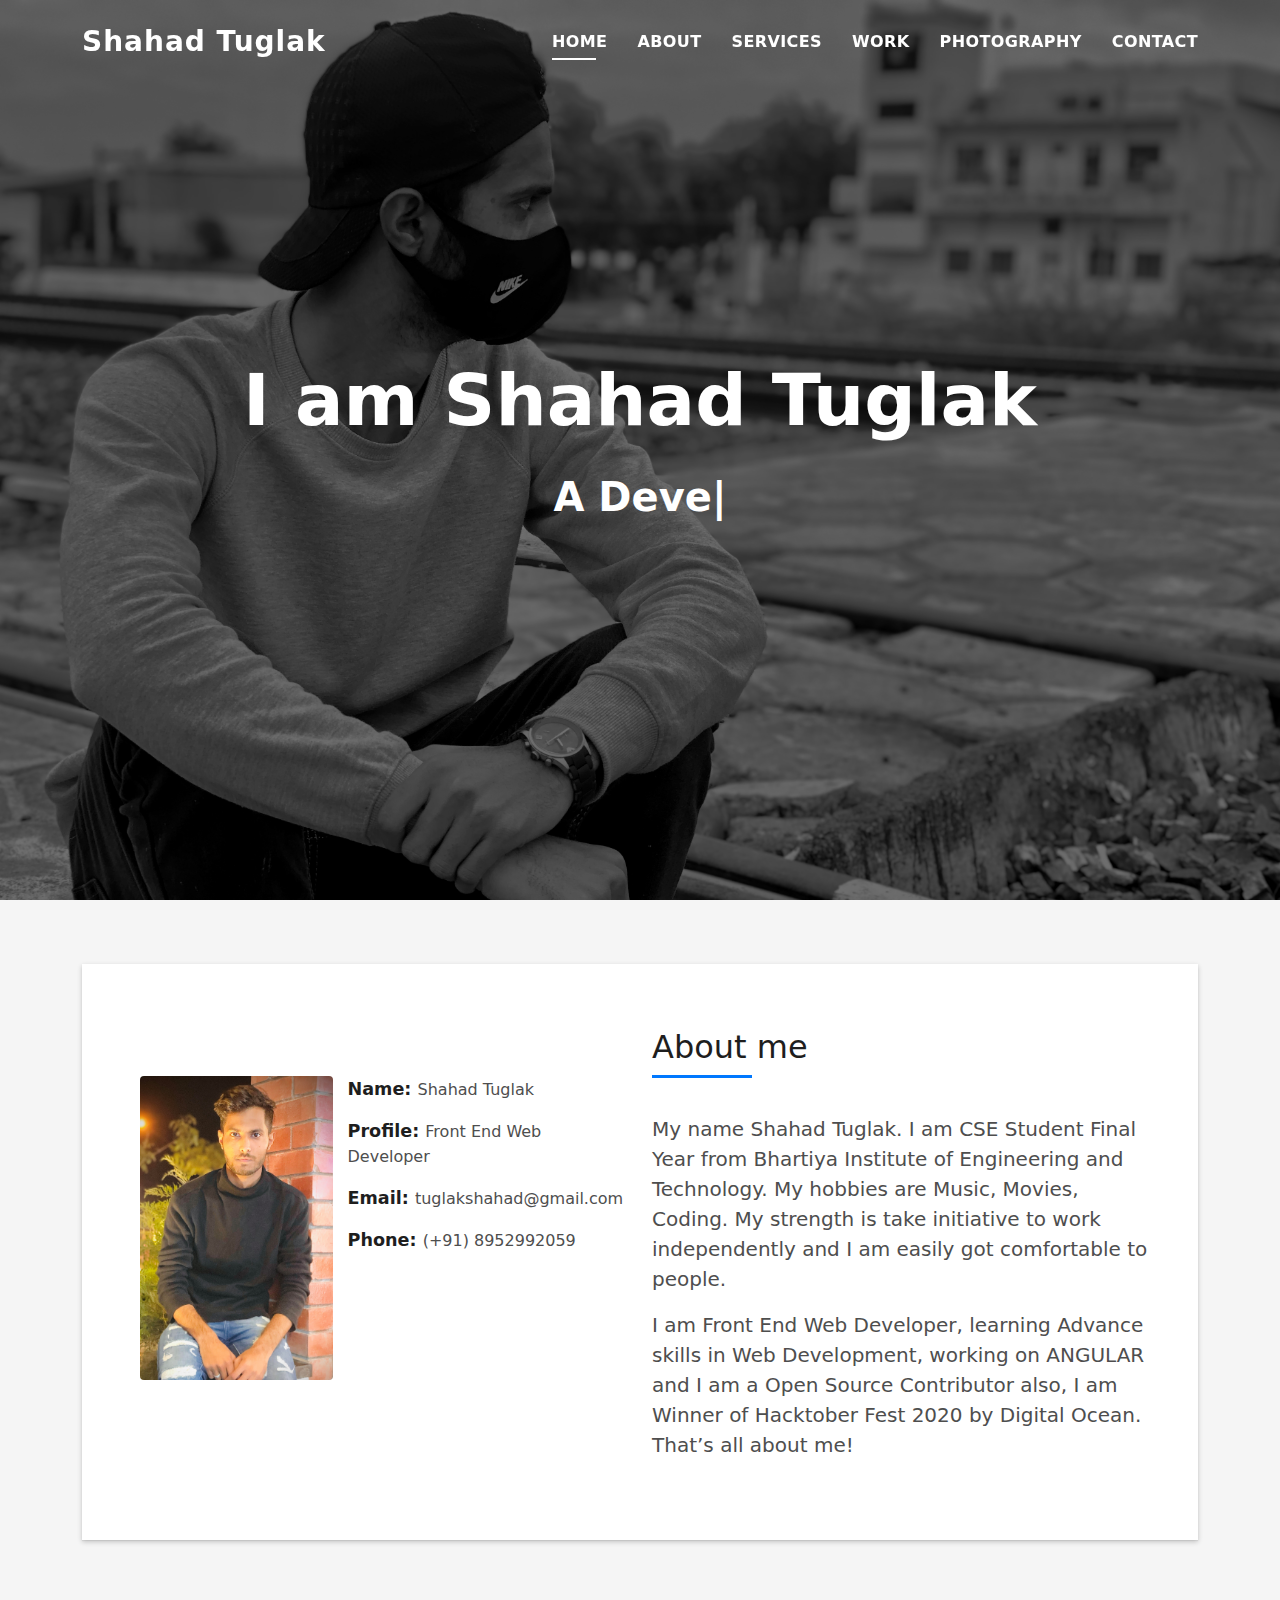
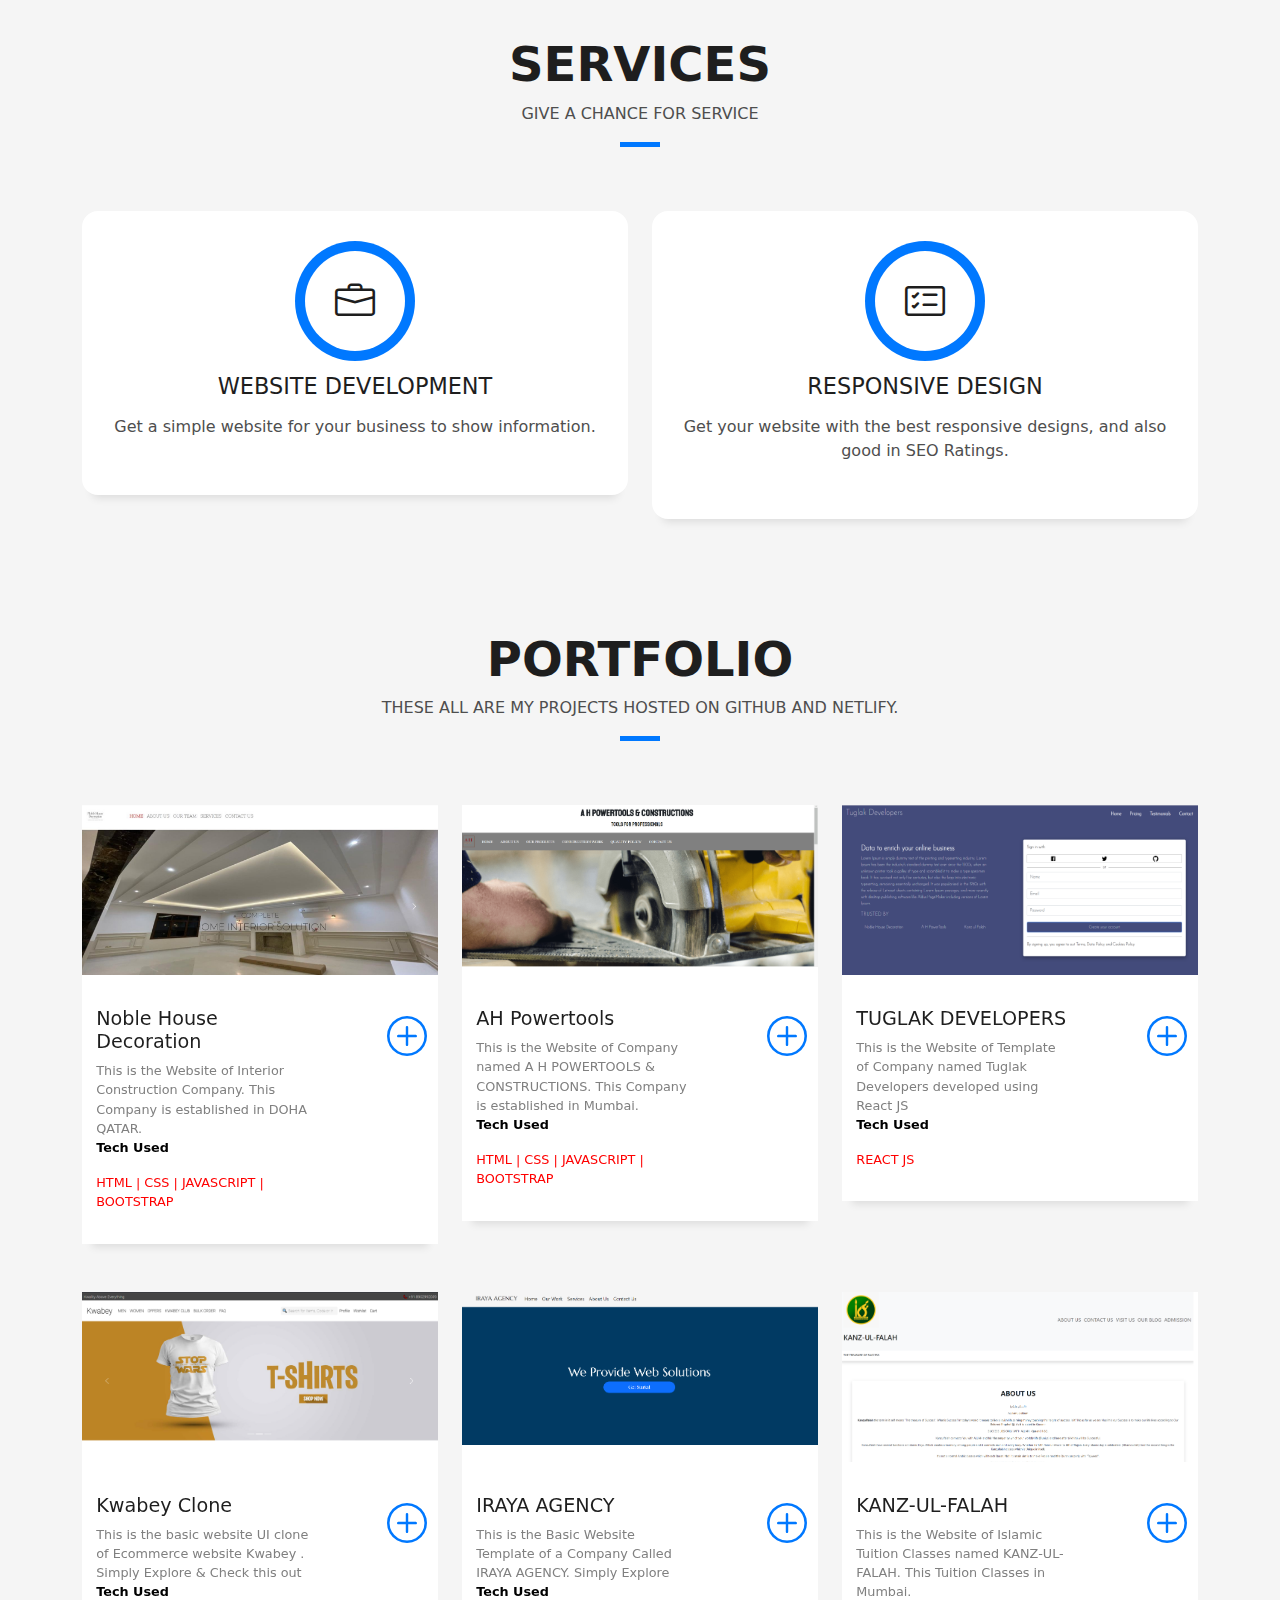
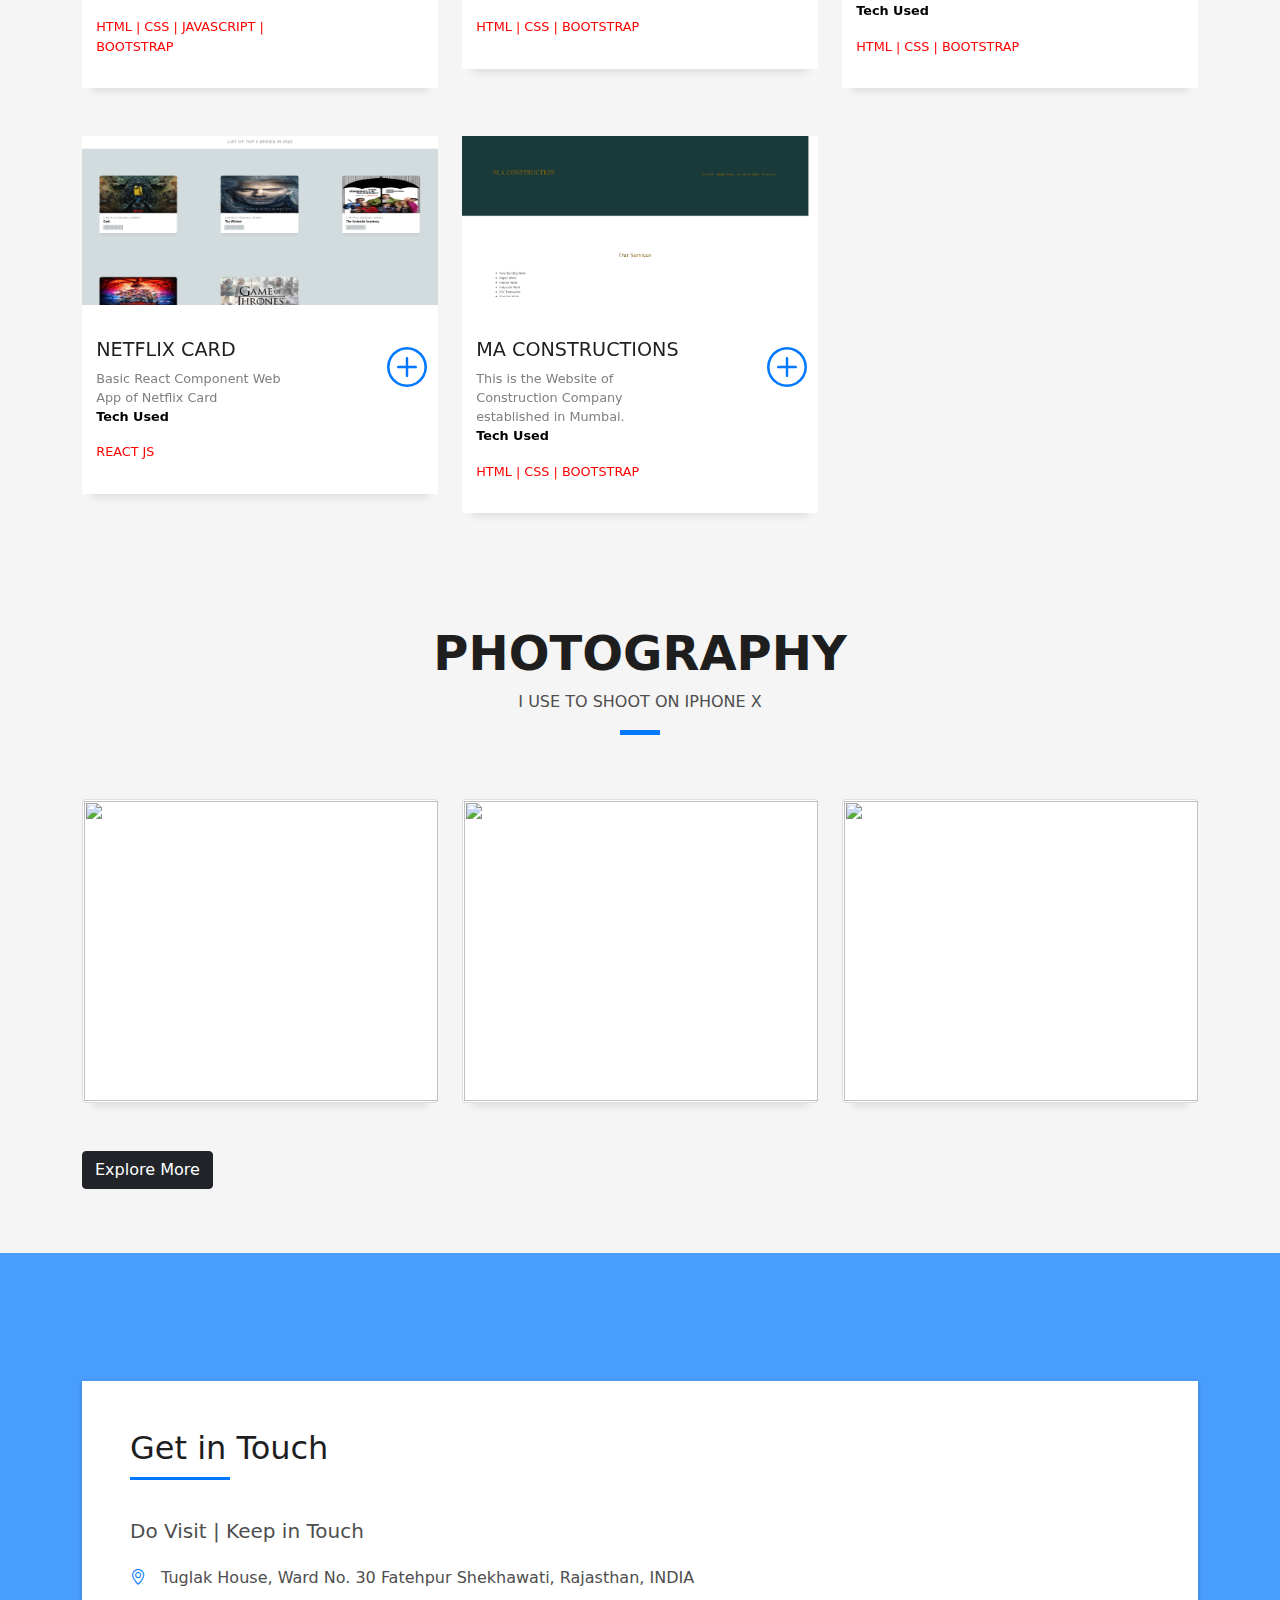
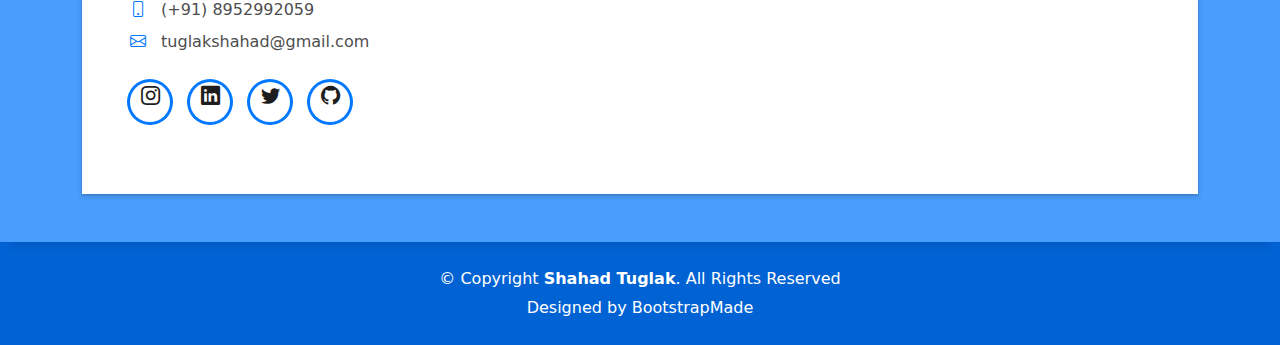
==== index.html @ cda202ea "upload all files" ====
<!DOCTYPE html>
<html lang="en">
  <head>
    <meta charset="utf-8" />
    <meta content="width=device-width, initial-scale=1.0" name="viewport" />

    <title>Shahad Tuglak</title>
    <meta content="" name="description" />
    <meta content="" name="keywords" />

    <!-- Favicons -->
    <link href="assets/img/SHAHAD TUGLAK.png" rel="icon" />

    <!-- Vendor CSS Files -->
    <link
      href="assets/vendor/bootstrap/css/bootstrap.min.css"
      rel="stylesheet"
    />
    <link
      href="assets/vendor/bootstrap-icons/bootstrap-icons.css"
      rel="stylesheet"
    />
    <link
      href="assets/vendor/glightbox/css/glightbox.min.css"
      rel="stylesheet"
    />
    <link href="assets/vendor/swiper/swiper-bundle.min.css" rel="stylesheet" />

    <!-- Template Main CSS File -->
    <link href="assets/css/style.css" rel="stylesheet" />
  </head>

  <body>
    <!-- ======= Header ======= -->
    <header id="header" class="fixed-top">
      <div class="container d-flex align-items-center justify-content-between">
        <h1 class="logo"><a href="index.html">Shahad Tuglak</a></h1>
        <!-- Uncomment below if you prefer to use an image logo -->
        <!-- <a href="index.html" class="logo"
          ><img src="assets/img/SHAHAD TUGLAK.png" alt="" class="img-fluid"
        /></a> -->

        <nav id="navbar" class="navbar">
          <ul>
            <li><a class="nav-link scrollto active" href="#hero">Home</a></li>
            <li><a class="nav-link scrollto" href="#about">About</a></li>
            <li><a class="nav-link scrollto" href="#services">Services</a></li>
            <li><a class="nav-link scrollto" href="#work">Work</a></li>
            <li><a class="nav-link scrollto" href="#photography">Photography</a></li>

            <li><a class="nav-link scrollto" href="#contact">Contact</a></li>
          </ul>
          <i class="bi bi-list mobile-nav-toggle"></i>
        </nav>
        <!-- .navbar -->
      </div>
    </header>
    <!-- End Header -->

    <!-- ======= Hero Section ======= -->
    <div
      id="hero"
      class="hero route bg-image"
      style="background-image: url(assets/img/bg.JPG)"
    >
      <div class="overlay-itro"></div>
      <div class="hero-content display-table">
        <div class="table-cell">
          <div class="container">
            <!--<p class="display-6 color-d">Hello, world!</p>-->
            <h1 class="hero-title mb-4">I am Shahad Tuglak</h1>
            <p class="hero-subtitle">
              <span
                class="typed"
                data-typed-items="A Developer,A Freelancer,A Photographer"
              ></span>
            </p>
            <!-- <p class="pt-3"><a class="btn btn-primary btn js-scroll px-4" href="#about" role="button">Learn More</a></p> -->
          </div>
        </div>
      </div>
    </div>
    <!-- End Hero Section -->

    <main id="main">
      <!-- ======= About Section ======= -->
      <section id="about" class="about-mf sect-pt4 route">
        <div class="container">
          <div class="row">
            <div class="col-sm-12">
              <div class="box-shadow-full">
                <div class="row">
                  <div class="col-md-6">
                    <div class="row mt-5">
                      <div class="col-sm-6 col-md-5">
                        <div class="about-img">
                          <img
                            src="assets/img/mine-img.jpg"
                            class="img-fluid rounded b-shadow-a"
                            alt=""
                          />
                        </div>
                      </div>
                      <div class="col-sm-6 col-md-7">
                        <div class="about-info">
                          <p>
                            <span class="title-s">Name: </span>
                            <span>Shahad Tuglak</span>
                          </p>
                          <p>
                            <span class="title-s">Profile: </span>
                            <span>Front End Web Developer</span>
                          </p>
                          <p>
                            <span class="title-s">Email: </span>
                            <span>tuglakshahad@gmail.com</span>
                          </p>
                          <p>
                            <span class="title-s">Phone: </span>
                            <span>(+91) 8952992059</span>
                          </p>
                        </div>
                      </div>
                    </div>
                    <!-- <div class="skill-mf">
                      <p class="title-s">Skills</p>
                      <h6>HTML</h6>
                      <h6>CSS</h6>
                      <h6>BOOTSTRAP</h6>
                      <h6>JAVASCRIPT</h6>
                      <h6>TYPESCRIPT</h6>
                      <h6>ANGULAR</h6>
                      <h6>REACT JS</h6>
                      <h6>GIT & GITHUB</h6>
                      <h6>LINUX</h6>
                    </div> -->
                  </div>
                  <div class="col-md-6">
                    <div class="about-me pt-4 pt-md-0">
                      <div class="title-box-2">
                        <h5 class="title-left">About me</h5>
                      </div>
                      <p class="lead">
                        My name Shahad Tuglak. I am CSE Student Final Year from
                        Bhartiya Institute of Engineering and Technology. My
                        hobbies are Music, Movies, Coding. My strength is take
                        initiative to work independently and I am easily got
                        comfortable to people.
                      </p>
                      <!-- <p class="lead">
                        My short term goal is to get the job in reputed company.
                        My long term goal is to become more responsible and get
                        knowledge and skill more and more and I want to go on a
                        higher position in my company.
                      </p> -->
                      <p class="lead">
                        I am Front End Web Developer, learning Advance skills in
                        Web Development, working on ANGULAR and I am a Open
                        Source Contributor also, I am Winner of Hacktober Fest
                        2020 by Digital Ocean. That’s all about me!
                      </p>
                    </div>
                  </div>
                </div>
              </div>
            </div>
          </div>
        </div>
      </section>
      <!-- End About Section -->

      <!-- ======= Services Section ======= -->
      <section id="services" class="services-mf pt-5 route">
        <div class="container">
          <div class="row">
            <div class="col-sm-12">
              <div class="title-box text-center">
                <h3 class="title-a">Services</h3>
                <p class="subtitle-a">
                  GIVE A CHANCE FOR SERVICE
                </p>
                <div class="line-mf"></div>
              </div>
            </div>
          </div>
          <div class="row">
            <div class="col-md-6">
              <div class="service-box">
                <div class="service-ico">
                  <span class="ico-circle"
                    ><i class="bi bi-briefcase"></i
                  ></span>
                </div>
                <div class="service-content">
                  <h2 class="s-title">Website Development</h2>
                  <p class="s-description text-center">
                    Get a simple website for your business to show information. 
                  </p>
                </div>
              </div>
            </div>
            <div class="col-md-6">
              <div class="service-box">
                <div class="service-ico">
                  <span class="ico-circle"
                    ><i class="bi bi-card-checklist"></i
                  ></span>
                </div>
                <div class="service-content">
                  <h2 class="s-title">Responsive Design</h2>
                  <p class="s-description text-center">
                    Get your website with the best responsive designs, and also good in SEO Ratings.
                  </p>
                </div>
              </div>
            </div>
            <!-- <div class="col-md-4">
              <div class="service-box">
                <div class="service-ico">
                  <span class="ico-circle"
                    ><i class="bi bi-bar-chart"></i
                  ></span>
                </div>
                <div class="service-content">
                  <h2 class="s-title">Photography</h2>
                  <p class="s-description text-center">
                    Lorem ipsum dolor sit amet consectetur adipisicing elit.
                    Magni adipisci eaque autem fugiat! Quia, provident vitae!
                    Magni tempora perferendis eum non provident.
                  </p>
                </div>
              </div>
            </div> -->
            <!-- <div class="col-md-4">
              <div class="service-box">
                <div class="service-ico">
                  <span class="ico-circle"
                    ><i class="bi bi-binoculars"></i
                  ></span>
                </div>
                <div class="service-content">
                  <h2 class="s-title">Responsive Design</h2>
                  <p class="s-description text-center">
                    Lorem ipsum dolor sit amet consectetur adipisicing elit.
                    Magni adipisci eaque autem fugiat! Quia, provident vitae!
                    Magni tempora perferendis eum non provident.
                  </p>
                </div>
              </div>
            </div>
            <div class="col-md-4">
              <div class="service-box">
                <div class="service-ico">
                  <span class="ico-circle"
                    ><i class="bi bi-brightness-high"></i
                  ></span>
                </div>
                <div class="service-content">
                  <h2 class="s-title">Graphic Design</h2>
                  <p class="s-description text-center">
                    Lorem ipsum dolor sit amet consectetur adipisicing elit.
                    Magni adipisci eaque autem fugiat! Quia, provident vitae!
                    Magni tempora perferendis eum non provident.
                  </p>
                </div>
              </div>
            </div>
            <div class="col-md-4"> -->
              <!-- <div class="service-box">
                <div class="service-ico">
                  <span class="ico-circle"
                    ><i class="bi bi-calendar4-week"></i
                  ></span>
                </div>
                <div class="service-content">
                  <h2 class="s-title">Marketing Services</h2>
                  <p class="s-description text-center">
                    Lorem ipsum dolor sit amet consectetur adipisicing elit.
                    Magni adipisci eaque autem fugiat! Quia, provident vitae!
                    Magni tempora perferendis eum non provident.
                  </p>
                </div>
              </div> -->
            </div>
          </div>
        </div>
      </section>
      <!-- End Services Section -->

      <!-- ======= Counter Section ======= -->
      <!-- <div
        class="section-counter paralax-mf bg-image"
        style="background-image: url(assets/img/counters-bg.jpg)"
      >
        <div class="overlay-mf"></div>
        <div class="container position-relative">
          <div class="row">
            <div class="col-sm-3 col-lg-3">
              <div class="counter-box counter-box pt-4 pt-md-0">
                <div class="counter-ico">
                  <span class="ico-circle"><i class="bi bi-check"></i></span>
                </div>
                <div class="counter-num">
                  <p
                    data-purecounter-start="0"
                    data-purecounter-end="450"
                    data-purecounter-duration="1"
                    class="counter purecounter"
                  ></p>
                  <span class="counter-text">WORKS COMPLETED</span>
                </div>
              </div>
            </div>
            <div class="col-sm-3 col-lg-3">
              <div class="counter-box pt-4 pt-md-0">
                <div class="counter-ico">
                  <span class="ico-circle"
                    ><i class="bi bi-journal-richtext"></i
                  ></span>
                </div>
                <div class="counter-num">
                  <p
                    data-purecounter-start="0"
                    data-purecounter-end="25"
                    data-purecounter-duration="1"
                    class="counter purecounter"
                  ></p>
                  <span class="counter-text">YEARS OF EXPERIENCE</span>
                </div>
              </div>
            </div>
            <div class="col-sm-3 col-lg-3">
              <div class="counter-box pt-4 pt-md-0">
                <div class="counter-ico">
                  <span class="ico-circle"><i class="bi bi-people"></i></span>
                </div>
                <div class="counter-num">
                  <p
                    data-purecounter-start="0"
                    data-purecounter-end="550"
                    data-purecounter-duration="1"
                    class="counter purecounter"
                  ></p>
                  <span class="counter-text">TOTAL CLIENTS</span>
                </div>
              </div>
            </div>
            <div class="col-sm-3 col-lg-3">
              <div class="counter-box pt-4 pt-md-0">
                <div class="counter-ico">
                  <span class="ico-circle"><i class="bi bi-award"></i></span>
                </div>
                <div class="counter-num">
                  <p
                    data-purecounter-start="0"
                    data-purecounter-end="48"
                    data-purecounter-duration="1"
                    class="counter purecounter"
                  ></p>
                  <span class="counter-text">AWARD WON</span>
                </div>
              </div>
            </div>
          </div>
        </div>
      </div> -->
      <!-- End Counter Section -->

      <!-- ======= Portfolio Section ======= -->
      <section id="work" class="portfolio-mf sect-pt4 route">
        <div class="container">
          <div class="row">
            <div class="col-sm-12">
              <div class="title-box text-center">
                <h3 class="title-a">Portfolio</h3>
                <p class="subtitle-a">
                  THESE ALL ARE MY PROJECTS HOSTED ON GITHUB AND NETLIFY.
                </p>
                <div class="line-mf"></div>
              </div>
            </div>
          </div>
          <div class="row">
            <div class="col-md-4">
              <div class="work-box">
                <a
                  href="assets/img/project1.jpg"
                  data-gallery="portfolioGallery"
                  class="portfolio-lightbox"
                >
                  <div class="work-img">
                    <img src="assets/img/project1.jpg" alt="" class="img-fluid" />
                  </div>
                </a>
                <div class="work-content">
                  <div class="row">
                    <div class="col-sm-8">
                      <h2 class="w-title">Noble House Decoration</h2>
                      <div class="w-more">
                        <span class="w-ctegory">This is the Website of Interior Construction Company. This Company is established in DOHA QATAR.</span> 
                        <p class="tech-heading">Tech Used</p>
                        <p class="tech-used">HTML | CSS | JAVASCRIPT | BOOTSTRAP</p>  
                      </div>
                    </div>
                    <div class="col-sm-4">
                      <div class="w-like">
                        <a href="https://noblehousedecoration.netlify.app/" target="_blank">
                          <span class="bi bi-plus-circle"></span
                        ></a>
                      </div>
                    </div>
                  </div>
                </div>
              </div>
            </div>
            <div class="col-md-4">
              <div class="work-box">
                <a
                  href="assets/img/ah-min.png"
                  data-gallery="portfolioGallery"
                  class="portfolio-lightbox"
                >
                  <div class="work-img">
                    <img src="assets/img/ah-min.png" alt="" class="img-fluid" />
                  </div>
                </a>
                <div class="work-content">
                  <div class="row">
                    <div class="col-sm-8">
                      <h2 class="w-title">AH Powertools</h2>
                      <div class="w-more">
                        <span class="w-ctegory">This is the Website of Company named A H POWERTOOLS & CONSTRUCTIONS. This Company is established in Mumbai.</span> 
                        <p class="tech-heading">Tech Used</p>
                        <p class="tech-used">HTML | CSS | JAVASCRIPT | BOOTSTRAP</p>
                      </div>
                    </div>
                    <div class="col-sm-4">
                      <div class="w-like">
                        <a href="https://shahadtuglak.github.io/ahpowertools.github.io/" target="_blank">
                          <span class="bi bi-plus-circle"></span
                        ></a>
                      </div>
                    </div>
                  </div>
                </div>
              </div>
            </div>

            <div class="col-md-4">
              <div class="work-box">
                <a
                  href="assets/img/tuglakcompany.png"
                  data-gallery="portfolioGallery"
                  class="portfolio-lightbox"
                >
                  <div class="work-img">
                    <img src="assets/img/tuglakcompany.png" alt="" class="img-fluid" />
                  </div>
                </a>
                <div class="work-content">
                  <div class="row">
                    <div class="col-sm-8">
                      <h2 class="w-title">TUGLAK DEVELOPERS</h2>
                      <div class="w-more">
                        <span class="w-ctegory">This is the Website of Template of Company named Tuglak Developers developed using React JS</span> 
                        <p class="tech-heading">Tech Used</p>
                        <p class="tech-used">REACT JS</p>
                      </div>
                    </div>
                    <div class="col-sm-4">
                      <div class="w-like">
                        <a href="https://tuglakcompany.netlify.app/">
                          <span class="bi bi-plus-circle"></span
                        ></a>
                      </div>
                    </div>
                  </div>
                </div>
              </div>
            </div>
            <div class="col-md-4">
              <div class="work-box">
                <a
                  href="assets/img/kwabey.png"
                  data-gallery="portfolioGallery"
                  class="portfolio-lightbox"
                >
                  <div class="work-img">
                    <img src="assets/img/kwabey.png" alt="" class="img-fluid" />
                  </div>
                </a>
                <div class="work-content">
                  <div class="row">
                    <div class="col-sm-8">
                      <h2 class="w-title">Kwabey Clone</h2>
                      <div class="w-more">
                        <span class="w-ctegory">This is the basic website UI clone of Ecommerce website Kwabey . Simply Explore & Check this out</span> 
                        <p class="tech-heading">Tech Used</p>
                        <p class="tech-used">HTML | CSS | JAVASCRIPT | BOOTSTRAP</p>


                      </div>
                    </div>
                    <div class="col-sm-4">
                      <div class="w-like">
                        <a href="https://shahadtuglak.github.io/KwabeyClone/">
                          <span class="bi bi-plus-circle"></span
                        ></a>
                      </div>
                    </div>
                  </div>
                </div>
              </div>
            </div>
            <div class="col-md-4">
              <div class="work-box">
                <a
                  href="assets/img/iraya.png"
                  data-gallery="portfolioGallery"
                  class="portfolio-lightbox"
                >
                  <div class="work-img">
                    <img src="assets/img/iraya.png" alt="" class="img-fluid" />
                  </div>
                </a>
                <div class="work-content">
                  <div class="row">
                    <div class="col-sm-8">
                      <h2 class="w-title">IRAYA AGENCY</h2>
                      <div class="w-more">
                        <span class="w-ctegory">This is the Basic Website Template of a Company Called IRAYA AGENCY. Simply Explore</span> 
                        <p class="tech-heading">Tech Used</p>
                        <p class="tech-used">HTML | CSS | BOOTSTRAP</p>
                      </div>
                    </div>
                    <div class="col-sm-4">
                      <div class="w-like">
                        <a href="https://shahadtuglak.github.io/irayaagency/">
                          <span class="bi bi-plus-circle"></span
                        ></a>
                      </div>
                    </div>
                  </div>
                </div>
              </div>
            </div>
            <div class="col-md-4">
              <div class="work-box">
                <a
                  href="assets/img/knz-min.png"
                  data-gallery="portfolioGallery"
                  class="portfolio-lightbox"
                >
                  <div class="work-img">
                    <img src="assets/img/knz-min.png" alt="" class="img-fluid" />
                  </div>
                </a>
                <div class="work-content">
                  <div class="row">
                    <div class="col-sm-8">
                      <h2 class="w-title">KANZ-UL-FALAH</h2>
                      <div class="w-more">
                        <span class="w-ctegory">This is the Website of Islamic Tuition Classes named KANZ-UL-FALAH. This Tuition Classes in Mumbai.</span> 
                        <p class="tech-heading">Tech Used</p>
                        <p class="tech-used">HTML | CSS | BOOTSTRAP</p>
                      </div>
                    </div>
                    <div class="col-sm-4">
                      <div class="w-like">
                        <a href="https://shahadtuglak.github.io/Kanzulfalahgithub.io/index.html">
                          <span class="bi bi-plus-circle"></span
                        ></a>
                      </div>
                    </div>
                  </div>
                </div>

                
              </div>
            </div>

            <div class="col-md-4">
              <div class="work-box">
                <a
                  href="assets/img/netflix.png"
                  data-gallery="portfolioGallery"
                  class="portfolio-lightbox"
                >
                  <div class="work-img">
                    <img src="assets/img/netflix.png" alt="" class="img-fluid" />
                  </div>
                </a>
                <div class="work-content">
                  <div class="row">
                    <div class="col-sm-8">
                      <h2 class="w-title">NETFLIX CARD</h2>
                      <div class="w-more">
                        <span class="w-ctegory">Basic React Component Web App of Netflix Card</span> 
                        <p class="tech-heading">Tech Used</p>
                        <p class="tech-used">REACT JS</p>
                      </div>
                    </div>
                    <div class="col-sm-4">
                      <div class="w-like">
                        <a href="https://shahadtuglak.github.io/netflix-card/">
                          <span class="bi bi-plus-circle"></span
                        ></a>
                      </div>
                    </div>
                  </div>
                </div>
              </div>
            </div>


            <div class="col-md-4">
              <div class="work-box">
                <a
                  href="assets/img/ma-min.png"
                  data-gallery="portfolioGallery"
                  class="portfolio-lightbox"
                >
                  <div class="work-img">
                    <img src="assets/img/ma-min.png" alt="" class="img-fluid" />
                  </div>
                </a>
                <div class="work-content">
                  <div class="row">
                    <div class="col-sm-8">
                      <h2 class="w-title">MA CONSTRUCTIONS</h2>
                      <div class="w-more">
                        <span class="w-ctegory">This is the Website of Construction Company established in Mumbai.</span> 
                        <p class="tech-heading">Tech Used</p>
                        <p class="tech-used">HTML | CSS | BOOTSTRAP</p>
                      </div>
                    </div>
                    <div class="col-sm-4">
                      <div class="w-like">
                        <a href="https://shahadtuglak.github.io/Kanzulfalahgithub.io/index.html">
                          <span class="bi bi-plus-circle"></span
                        ></a>
                      </div>
                    </div>
                  </div>
                </div>

                
              </div>
            </div>

            
          </div>
        </div>
      </section>
      <!-- End Portfolio Section -->

      <!-- ======= Testimonials Section ======= -->
      <!-- <div
        class="testimonials paralax-mf bg-image"
        style="background-image: url(assets/img/overlay-bg.jpg)"
      >
        <div class="overlay-mf"></div>
        <div class="container">
          <div class="row">
            <div class="col-md-12">
              <div
                class="testimonials-slider swiper"
                data-aos="fade-up"
                data-aos-delay="100"
              >
                <div class="swiper-wrapper">
                  <div class="swiper-slide">
                    <div class="testimonial-box">
                      <div class="author-test">
                        <img
                          src="assets/img/testimonial-2.jpg"
                          alt=""
                          class="rounded-circle b-shadow-a"
                        />
                        <span class="author">Xavi Alonso</span>
                      </div>
                      <div class="content-test">
                        <p class="description lead">
                          Curabitur arcu erat, accumsan id imperdiet et,
                          porttitor at sem. Lorem ipsum dolor sit amet,
                          consectetur adipiscing elit.
                        </p>
                      </div>
                    </div>
                  </div>
                  <!-- End testimonial item -->

                  <!-- <div class="swiper-slide">
                    <div class="testimonial-box">
                      <div class="author-test">
                        <img
                          src="assets/img/testimonial-4.jpg"
                          alt=""
                          class="rounded-circle b-shadow-a"
                        />
                        <span class="author">Marta Socrate</span>
                      </div>
                      <div class="content-test">
                        <p class="description lead">
                          Curabitur arcu erat, accumsan id imperdiet et,
                          porttitor at sem. Lorem ipsum dolor sit amet,
                          consectetur adipiscing elit.
                        </p>
                      </div>
                    </div>
                  </div>
                  <!-- End testimonial item -->
                <!-- </div>
                <div class="swiper-pagination"></div>
              </div>  -->

              <!-- <div id="testimonial-mf" class="owl-carousel owl-theme">
          
        </div> -->
            <!-- </div>
          </div>
        </div>
      </div> -->
      <!-- End Testimonials Section -->

      <!-- ======= Photography Section ======= -->
      <section id="photography" class="blog-mf sect-pt4 route">
        <div class="container">
          <div class="row">
            <div class="col-sm-12">
              <div class="title-box text-center">
                <h3 class="title-a">Photography</h3>
                <p class="subtitle-a">
                  I USE TO SHOOT ON IPHONE X
                </p>
                <div class="line-mf"></div>
              </div>
            </div>
          </div>
          <div class="row">
            <div class="col-md-4">
              <div class="card card-blog">
                <div class="card-img">
                  <a href="assets/img/photography/1.JPG"
                    ><img src="assets/img/photography/1.JPG" alt="" class="img-fluid photography-img"
                  /></a>
                </div> 
              </div>
            </div>

            <div class="col-md-4">
              <div class="card card-blog">
                <div class="card-img">
                  <a href="assets/img/photography/30.JPG"
                    ><img src="assets/img/photography/30.JPG" alt="" class="img-fluid photography-img"
                  /></a>
                </div> 
              </div>
            </div>

            <div class="col-md-4">
              <div class="card card-blog">
                <div class="card-img">
                  <a href="assets/img/photography/33.JPG"
                    ><img src="assets/img/photography/33.JPG" alt="" class="img-fluid photography-img"
                  /></a>
                </div> 
              </div>
            </div>
        </div>

        <a href="photography.html" class="showmore btn btn-dark">Explore More</a>

      </section>

      <!-- End Blog Section -->

      <!-- ======= Contact Section ======= -->
      <section
        id="contact"
        class="paralax-mf footer-paralax bg-image sect-mt4 route"
        style="background-image: url(assets/img/overlay-bg.jpg)"
      >
        <div class="overlay-mf"></div>
        <div class="container">
          <div class="row">
            <div class="col-sm-12">
              <div class="contact-mf">
                <div id="contact" class="box-shadow-full">
                  <div class="row">
                    <!-- <div class="col-md-6">
                      <div class="title-box-2">
                        <h5 class="title-left">Send Message</h5>
                      </div>
                      <div>
                        <form
                        action="mailto:tuglakshahad@gmail.com"
                        method="post"
                        enctype="multipart/form-data"
                          class="php-email-form"
                        >
                          <div class="row">
                            <div class="col-md-12 mb-3">
                              <div class="form-group">
                                <input
                                  type="text"
                                  name="name"
                                  class="form-control"
                                  id="name"
                                  placeholder="Your Name"
                                  required
                                />
                              </div>
                            </div>
                            <div class="col-md-12 mb-3">
                              <div class="form-group">
                                <input
                                  type="email"
                                  class="form-control"
                                  name="email"
                                  id="email"
                                  placeholder="Your Email"
                                  required
                                />
                              </div>
                            </div>
                            <div class="col-md-12 mb-3">
                              <div class="form-group">
                                <input
                                  type="text"
                                  class="form-control"
                                  name="subject"
                                  id="subject"
                                  placeholder="Subject"
                                  required
                                />
                              </div>
                            </div>
                            <div class="col-md-12">
                              <div class="form-group">
                                <textarea
                                  class="form-control"
                                  name="message"
                                  rows="5"
                                  placeholder="Message"
                                  required
                                ></textarea>
                              </div>
                            </div>
                           
                            <div class="col-md-12 text-center">
                              <button
                                type="submit"
                                class="button button-a button-big button-rouded"
                              >
                                Send Message
                              </button>
                            </div>
                          </div>
                        </form>
                      </div>
                    </div> -->
                    <div class="col-md-12">
                      <div class="title-box-2 pt-4 pt-md-0">
                        <h5 class="title-left">Get in Touch</h5>
                      </div>
                      <div class="more-info">
                        <p class="lead">
                         Do Visit | Keep in Touch
                        </p>
                        <ul class="list-ico">
                          <li>
                            <span class="bi bi-geo-alt"></span> Tuglak House, Ward No. 30 Fatehpur Shekhawati, Rajasthan, INDIA
                          </li>
                          <li>
                            <span class="bi bi-phone"></span> (+91) 8952992059
                          </li>
                          <li>
                            <span class="bi bi-envelope"></span>
                            tuglakshahad@gmail.com
                          </li>
                        </ul>
                      </div>
                      <div class="socials">
                        <ul>
                          <li>
                            <a href="https://www.instagram.com/_shahad_tuglak_/?hl=en" target="_blank"
                              ><span class="ico-circle"
                                ><i class="bi bi-instagram"></i></span
                            ></a>
                          </li>
                          <li>
                            <a href="https://www.linkedin.com/in/shahad-tuglak-29a955144/" target="_blank"
                              ><span class="ico-circle"
                                ><i class="bi bi-linkedin"></i></span
                            ></a>
                          </li>
                          <li>
                            <a href="https://twitter.com/ShahadTuglak" target="_blank"
                              ><span class="ico-circle"
                                ><i class="bi bi-twitter"></i></span
                            ></a>
                          </li>
                          <li>
                            <a href="https://github.com/Shahadtuglak" target="_blank"
                              ><span class="ico-circle"
                                ><i class="bi bi-github"></i></span
                            ></a>
                          </li>
                        </ul>
                      </div>
                    </div>
                  </div>
                </div>
              </div>
            </div>
          </div>
        </div>
      </section>
      <!-- End Contact Section -->
    </main>
    <!-- End #main -->

    <!-- ======= Footer ======= -->
    <footer>
      <div class="container">
        <div class="row">
          <div class="col-sm-12">
            <div class="copyright-box">
              <p class="copyright">
                &copy; Copyright <strong>Shahad Tuglak</strong>. All Rights Reserved
              </p>
              <div class="credits">
                <!--
              All the links in the footer should remain intact.
              You can delete the links only if you purchased the pro version.
              Licensing information: https://bootstrapmade.com/license/
              Purchase the pro version with working PHP/AJAX contact form: https://bootstrapmade.com/buy/?theme=DevFolio
            -->
                Designed by
                <a href="https://bootstrapmade.com/">BootstrapMade</a>
              </div>
            </div>
          </div>
        </div>
      </div>
    </footer>
    <!-- End  Footer -->

    <div id="preloader"></div>
    <a
      href="#"
      class="back-to-top d-flex align-items-center justify-content-center"
      ><i class="bi bi-arrow-up-short"></i
    ></a>

    <!-- Vendor JS Files -->
    <script src="assets/vendor/purecounter/purecounter.js"></script>
    <script src="assets/vendor/bootstrap/js/bootstrap.bundle.min.js"></script>
    <script src="assets/vendor/glightbox/js/glightbox.min.js"></script>
    <script src="assets/vendor/swiper/swiper-bundle.min.js"></script>
    <script src="assets/vendor/typed.js/typed.min.js"></script>
    <script src="assets/vendor/php-email-form/validate.js"></script>

    <!-- Template Main JS File -->
    <script src="assets/js/main.js"></script>
  </body>
</html>
---- assets/css/style.css ----
/**
* Template Name: DevFolio - v4.7.1
* Template URL: https://bootstrapmade.com/devfolio-bootstrap-portfolio-html-template/
* Author: BootstrapMade.com
* License: https://bootstrapmade.com/license/
*/

/*--------------------------------------------------------------
# General
--------------------------------------------------------------*/
body {
  background-color: #f5f5f5;
  color: #4e4e4e;
}

h1,
h2,
h3,
h4,
h5,
h6 {
  color: #1e1e1e;
}

a {
  color: #1e1e1e;
  text-decoration: none;
  transition: all 0.5s ease-in-out;
}

a:hover {
  color: #0078ff;
  text-decoration: none;
  transition: all 0.5s ease-in-out;
}

.p-r {
  position: relative;
}

.color-a {
  text-decoration: none;
  color: #0078ff;
}

.color-d {
  color: #f5f5f5;
}

.color-text-a {
  text-decoration: none;
  color: #4e4e4e;
}

.box-shadow,
.card-blog,
.work-box,
.service-box,
.paralax-mf {
  box-shadow: 0 13px 8px -10px rgba(0, 0, 0, 0.1);
}

.box-shadow-a,
.button:hover {
  text-decoration: none;
  box-shadow: 0 0 0 4px #cde1f8;
}

.display-5 {
  font-size: 2.5rem;
  font-weight: 300;
  line-height: 1.1;
}

.display-6 {
  font-size: 2rem;
  font-weight: 300;
  line-height: 1.1;
}

.tech-heading {
  color: black;
  font-weight: bold;
}

.tech-used {
  color: red;
}



.avatar {
  width: 32px;
  height: 32px;
  margin-right: 4px;
  overflow: hidden;
}

.bg-image {
  background-repeat: no-repeat;
  background-attachment: fixed;
  background-size: cover;
  background-position: center center;
}

@media (max-width: 1024px) {
  .bg-image {
    background-attachment: scroll;
  }
}

.overlay-mf {
  background-color: #0078ff;
}

.overlay-mf {
  position: absolute;
  top: 0;
  left: 0px;
  padding: 0;
  height: 100%;
  width: 100%;
  opacity: 0.7;
}

.paralax-mf {
  position: relative;
  padding: 8rem 0;
}

.display-table {
  width: 100%;
  height: 100%;
  display: table;
}

.table-cell {
  display: table-cell;
  vertical-align: middle;
}

/*--/ Sections /--*/
.sect-4 {
  padding: 4rem 0;
}

.sect-pt4 {
  padding-top: 4rem;
}

.sect-mt4 {
  margin-top: 4rem;
}

/*--/ Title s /--*/
.title-s {
  font-weight: 600;
  color: #1e1e1e;
  font-size: 1.1rem;
}

/*--/ Title A /--*/
.title-box {
  margin-bottom: 4rem;
}

.title-a {
  text-decoration: none;
  font-size: 3rem;
  font-weight: bold;
  text-transform: uppercase;
}

.subtitle-a {
  text-decoration: none;
  color: #4e4e4e;
}

.line-mf {
  width: 40px;
  height: 5px;
  background-color: #0078ff;
  margin: 0 auto;
}

/*--/ Title Left /--*/
.title-box-2 {
  margin-bottom: 3rem;
}

.title-left {
  font-size: 2rem;
  position: relative;
}

.title-left:before {
  content: "";
  position: absolute;
  height: 3px;
  background-color: #0078ff;
  width: 100px;
  bottom: -12px;
}

/*------/ Box /------*/
.box-pl2 {
  padding-left: 2rem;
}

.box-shadow-full {
  padding: 3rem 1.25rem;
  position: relative;
  background-color: #fff;
  margin-bottom: 3rem;
  z-index: 2;
  box-shadow: 0 1px 1px 0 rgba(0, 0, 0, 0.06), 0 2px 5px 0 rgba(0, 0, 0, 0.2);
}

@media (min-width: 768px) {
  .box-shadow-full {
    padding: 3rem;
  }
}


/* --------------Photography Page Start-----------------*/
.photgraphy-page {
  margin-bottom: 5rem;
  width: 100% !important;

}

.photography-heading {
  padding: 250px 0 100px;

}

.title-photography {
  color: white !important;
}


.photography-page-img {
  height: auto;
  width: auto;
}

.photography-img {
  height: 300px !important;
  width: 100% !important;
  margin: 1px;
  /* background-position: center center;
  background-size: cover; */
}

/* .card-img {
  height: 100px !important;
} */





/* --------------Photography Page End-----------------*/



/*Photography section*/


.photography-img:hover {
  transform: scale(1.1);
  transition: all 0.5s;
}

.btn-dark:hover {
  color: black;
  background-color: white;
}

/*------/ Socials /------*/
.socials {
  padding: 1.5rem 0;
}

.socials ul li {
  display: inline-block;
}

.socials .ico-circle {
  height: 40px;
  width: 40px;
  font-size: 1.2rem;
  border-radius: 50%;
  line-height: 1.6;
  margin: 0 15px 0 0;
  box-shadow: 0 0 0 3px #0078ff;
  transition: all 500ms ease;
}

.socials .ico-circle:hover {
  background-color: #0078ff;
  color: #fff;
  box-shadow: 0 0 0 3px #cde1f8;
  transition: all 500ms ease;
}

/*------/ Ul resect /------*/
.ul-resect,
.widget-tags ul,
.widget-sidebar .list-sidebar,
.box-comments .list-comments,
.blog-wrapper .post-meta ul,
.list-ico,
.socials ul {
  list-style: none;
  padding-left: 0;
  margin-bottom: 0;
}

.list-ico {
  line-height: 2;
}

.list-ico span {
  color: #0078ff;
  margin-right: 10px;
}

/*------/ Ico Circle /------*/
.ico-circle {
  height: 100px;
  width: 100px;
  font-size: 2rem;
  border-radius: 50%;
  line-height: 1.55;
  margin: 0 auto;
  text-align: center;
  box-shadow: 0 0 0 10px #0078ff;
  display: block;
}

/*------/ Owl Carousel /------*/
.owl-theme .owl-dots {
  text-align: center;
  margin-top: 18px;
}

.owl-theme .owl-dots .owl-dot {
  display: inline-block;
}

.owl-theme .owl-dots .owl-dot span {
  width: 18px;
  height: 7px;
  margin: 5px 5px;
  background: #cde1f8;
  border: 0px solid #cde1f8;
  display: block;
  transition: all 0.6s ease-in-out;
  cursor: pointer;
}

.owl-theme .owl-dots .owl-dot:hover span {
  background-color: #cde1f8;
}

.owl-theme .owl-dots .owl-dot.active span {
  background-color: #1B1B1B;
  width: 25px;
}

/*--/ Scrolltop s /--*/
.scrolltop-mf {
  position: relative;
  display: none;
}

.scrolltop-mf span {
  z-index: 999;
  position: fixed;
  width: 42px;
  height: 42px;
  background-color: #0078ff;
  opacity: 0.7;
  font-size: 1.6rem;
  line-height: 1.5;
  text-align: center;
  color: #fff;
  top: auto;
  left: auto;
  right: 30px;
  bottom: 50px;
  cursor: pointer;
  border-radius: 50%;
}

/*--------------------------------------------------------------
# Back to top button
--------------------------------------------------------------*/
.back-to-top {
  position: fixed;
  visibility: hidden;
  opacity: 0;
  right: 15px;
  bottom: 15px;
  z-index: 996;
  background: #0078ff;
  width: 40px;
  height: 40px;
  border-radius: 50px;
  transition: all 0.4s;
}

.back-to-top i {
  font-size: 28px;
  color: #fff;
  line-height: 0;
}

.back-to-top:hover {
  background: #298eff;
  color: #fff;
}

.back-to-top.active {
  visibility: visible;
  opacity: 1;
}

/*------/ Prelaoder /------*/
#preloader {
  position: fixed;
  top: 0;
  left: 0;
  right: 0;
  bottom: 0;
  z-index: 9999;
  overflow: hidden;
  background: #fff;
}

#preloader:before {
  content: "";
  position: fixed;
  top: calc(50% - 30px);
  left: calc(50% - 30px);
  border: 6px solid #f2f2f2;
  border-top: 6px solid #0078ff;
  border-radius: 50%;
  width: 60px;
  height: 60px;
  -webkit-animation: animate-preloader 1s linear infinite;
  animation: animate-preloader 1s linear infinite;
}

@-webkit-keyframes animate-preloader {
  0% {
    transform: rotate(0deg);
  }

  100% {
    transform: rotate(360deg);
  }
}

@keyframes animate-preloader {
  0% {
    transform: rotate(0deg);
  }

  100% {
    transform: rotate(360deg);
  }
}

/*------/ Button /------*/
.button {
  display: inline-block;
  padding: 0.3rem 0.6rem;
  text-align: center;
  vertical-align: middle;
  -webkit-user-select: none;
  -moz-user-select: none;
  user-select: none;
  font-size: 1rem;
  border-radius: 0.3rem;
  border: 1px solid transparent;
  transition: all 500ms ease;
  cursor: pointer;
}

.button:focus {
  outline: 0;
}

.button:hover {
  background-color: #0062d3;
  color: #fff;
  transition: all 500ms ease;
}

.button-a {
  text-decoration: none;
  background-color: #0078ff;
  color: #fff;
  border-color: #cde1f8;
}

.button-big {
  padding: 0.9rem 2.3rem;
  font-size: 1.2rem;
}

.button-rouded {
  border-radius: 5rem;
}

.btn-lg {
  padding: 0.5rem 1rem;
  font-size: 1.25rem;
  line-height: 1.5;
  border-radius: 0.3rem;
}

/*--------------------------------------------------------------
# Header
--------------------------------------------------------------*/
#header {
  transition: all 0.5s;
  z-index: 997;
  padding: 20px 0;
}

#header .logo {
  font-size: 28px;
  margin: 0;
  padding: 0;
  font-weight: 600;
  letter-spacing: 1px;

}

#header .logo a {
  color: #fff;
}

#header .logo img {
  max-height: 5rem;
}

#header.header-scrolled {
  background: rgba(0, 0, 0, 0.9);
  padding: 12px 0;
}

/*--------------------------------------------------------------
# Navigation Menu
--------------------------------------------------------------*/
/**
* Desktop Navigation 
*/
.navbar {
  padding: 0;
}

.navbar ul {
  margin: 0;
  padding: 0;
  display: flex;
  list-style: none;
  align-items: center;
}

.navbar li {
  position: relative;
}

.navbar>ul>li {
  white-space: nowrap;
  padding: 10px 0 10px 30px;
}

.navbar a,
.navbar a:focus {
  display: flex;
  align-items: center;
  justify-content: space-between;
  color: #fff;
  font-size: 16px;
  font-weight: 600;
  padding: 0;
  white-space: nowrap;
  transition: 0.3s;
  letter-spacing: 0.4px;
  position: relative;
  text-transform: uppercase;
}

.navbar a i,
.navbar a:focus i {
  font-size: 12px;
  line-height: 0;
  margin-left: 5px;
}

.navbar>ul>li>a:before {
  content: "";
  position: absolute;
  width: 100%;
  height: 2px;
  bottom: -6px;
  left: 0;
  width: 0;
  background-color: #fff;
  visibility: hidden;
  transition: all 0.3s ease-in-out 0s;
}

.navbar a:hover:before,
.navbar li:hover>a:before,
.navbar .active:before {
  visibility: visible;
  width: 80%;
}

.navbar a:hover,
.navbar .active,
.navbar .active:focus,
.navbar li:hover>a {
  color: #fff;
}

.navbar .dropdown ul {
  display: block;
  position: absolute;
  left: 30px;
  top: calc(100% + 30px);
  margin: 0;
  padding: 10px 0;
  z-index: 99;
  opacity: 0;
  visibility: hidden;
  background: #fff;
  box-shadow: 0px 0px 30px rgba(127, 137, 161, 0.25);
  transition: 0.3s;
}

.navbar .dropdown ul li {
  min-width: 200px;
}

.navbar .dropdown ul a {
  padding: 10px 20px;
  font-size: 14px;
  text-transform: none;
  color: #4e4e4e;
}

.navbar .dropdown ul a i {
  font-size: 12px;
}

.navbar .dropdown ul a:hover,
.navbar .dropdown ul .active:hover,
.navbar .dropdown ul li:hover>a {
  color: #0078ff;
}

.navbar .dropdown:hover>ul {
  opacity: 1;
  top: 100%;
  visibility: visible;
}

.navbar .dropdown .dropdown ul {
  top: 0;
  left: calc(100% - 30px);
  visibility: hidden;
}

.navbar .dropdown .dropdown:hover>ul {
  opacity: 1;
  top: 0;
  left: 100%;
  visibility: visible;
}

@media (max-width: 1366px) {
  .navbar .dropdown .dropdown ul {
    left: -90%;
  }

  .navbar .dropdown .dropdown:hover>ul {
    left: -100%;
  }
}

/**
* Mobile Navigation 
*/
.mobile-nav-toggle {
  color: #fff;
  font-size: 28px;
  cursor: pointer;
  display: none;
  line-height: 0;
  transition: 0.5s;
}

@media (max-width: 991px) {
  .mobile-nav-toggle {
    display: block;
  }

  .navbar ul {
    display: none;
  }
}

.navbar-mobile {
  position: fixed;
  overflow: hidden;
  top: 0;
  right: 0;
  left: 0;
  bottom: 0;
  background: rgba(78, 78, 78, 0.9);
  transition: 0.3s;
  z-index: 999;
}

.navbar-mobile .mobile-nav-toggle {
  position: absolute;
  top: 15px;
  right: 15px;
}

.navbar-mobile ul {
  display: block;
  position: absolute;
  top: 55px;
  right: 15px;
  bottom: 15px;
  left: 15px;
  padding: 10px 0;
  background-color: #fff;
  overflow-y: auto;
  transition: 0.3s;
}

.navbar-mobile>ul>li {
  padding: 0;
}

.navbar-mobile a:hover:before,
.navbar-mobile li:hover>a:before,
.navbar-mobile .active:before {
  visibility: hidden;
}

.navbar-mobile a,
.navbar-mobile a:focus {
  padding: 10px 20px;
  font-size: 15px;
  color: #4e4e4e;
}

.navbar-mobile a:hover,
.navbar-mobile .active,
.navbar-mobile li:hover>a {
  color: #0078ff;
}

.navbar-mobile .getstarted,
.navbar-mobile .getstarted:focus {
  margin: 15px;
}

.navbar-mobile .dropdown ul {
  position: static;
  display: none;
  margin: 10px 20px;
  padding: 10px 0;
  z-index: 99;
  opacity: 1;
  visibility: visible;
  background: #fff;
  box-shadow: 0px 0px 30px rgba(127, 137, 161, 0.25);
}

.navbar-mobile .dropdown ul li {
  min-width: 200px;
}

.navbar-mobile .dropdown ul a {
  padding: 10px 20px;
}

.navbar-mobile .dropdown ul a i {
  font-size: 12px;
}

.navbar-mobile .dropdown ul a:hover,
.navbar-mobile .dropdown ul .active:hover,
.navbar-mobile .dropdown ul li:hover>a {
  color: #0078ff;
}

.navbar-mobile .dropdown>.dropdown-active {
  display: block;
}

/*--------------------------------------------------------------
# Hero Section
--------------------------------------------------------------*/
.hero {
  height: 100vh;
  position: relative;
  color: #fff;
}

.hero .hero-content {
  text-align: center;
  position: absolute;
}

.hero .overlay-itro {
  background-color: rgba(0, 0, 0, 0.6);
  position: absolute;
  top: 0;
  left: 0px;
  padding: 0;
  height: 100%;
  width: 100%;
  opacity: 0.9;
}

.hero .hero-title {
  color: #fff;
  font-weight: 600;
  font-size: 3rem;
}

@media (min-width: 768px) {
  .hero .hero-title {
    font-size: 4.5rem;
  }
}

.hero .hero-subtitle {
  font-size: 1.5rem;
  font-weight: 600;
}

@media (min-width: 768px) {
  .hero .hero-subtitle {
    font-size: 2.5rem;
  }
}

.hero .text-slider-items {
  display: none;
}

.hero-single {
  height: 350px;
}

.hero-single .hero-content {
  margin-top: 30px;
}

.hero-single .hero-title {
  text-transform: uppercase;
  font-size: 3rem;
}

@media (min-width: 768px) {
  .hero-single .hero-title {
    font-size: 3.5rem;
  }
}

.hero-single .breadcrumb {
  background-color: transparent;
  color: #0078ff;
}

.hero-single .breadcrumb .breadcrumb-item:before {
  color: #cde1f8;
}

.hero-single .breadcrumb .breadcrumb-item.active {
  color: #cde1f8;
}

.hero-single .breadcrumb a {
  color: #fff;
}

/*--------------------------------------------------------------
# About
--------------------------------------------------------------*/
.about-mf .box-shadow-full {
  padding-top: 4rem;
  padding-bottom: 4rem;
}

.about-mf .about-img {
  margin-bottom: 2rem;
}

.about-mf .about-img img {
  margin-left: 10px;
}

@media (min-width: 767px) {
  .about-mf .box-pl2 {
    margin-top: 3rem;
    padding-left: 0rem;
  }
}

.skill-mf span {
  color: #4e4e4e;
}

.skill-mf .progress {
  background-color: #cde1f8;
  margin: 0.5rem 0 1.2rem 0;
  border-radius: 0;
  height: 0.7rem;
}

.skill-mf .progress .progress-bar {
  height: 0.7rem;
  background-color: #0078ff;
}

/*--------------------------------------------------------------
# Services
--------------------------------------------------------------*/
.service-box {
  background-color: #fff;
  padding: 2.5rem 1.3rem;
  border-radius: 1rem;
  margin-bottom: 3rem;
  text-align: center;
}

.service-box:hover .ico-circle {
  transition: all 500ms ease;
  color: #fff;
  background-color: #0078ff;
  box-shadow: 0 0 0 10px #cde1f8;
}

.service-box .service-ico {
  margin-bottom: 1rem;
  color: #1e1e1e;
}

.service-box .ico-circle {
  transition: all 500ms ease;
  display: inline-flex;
  align-items: center;
  justify-content: center;
}

.service-box .ico-circle i {
  line-height: 0;
  font-size: 40px;
}

.service-box .s-title {
  font-size: 1.4rem;
  text-transform: uppercase;
  text-align: center;
  padding: 0.4rem 0;
}

.service-box .s-description {
  color: #4e4e4e;
}

/*--------------------------------------------------------------
# Counter
--------------------------------------------------------------*/
.counter-box {
  color: #fff;
  text-align: center;
}

@media (min-width: 577px) {
  .counter-box {
    margin-bottom: 1.8rem;
  }
}

.counter-ico {
  margin-bottom: 1rem;
}

.counter-ico .ico-circle {
  height: 60px;
  width: 60px;
  line-height: 1.5;
  box-shadow: 0 0 0 10px #cde1f8;
}

.counter-num .counter {
  font-size: 2rem;
  margin-bottom: 0;
}

/*--------------------------------------------------------------
# Portfolio
--------------------------------------------------------------*/
.work-box {
  margin-bottom: 3rem;
  -webkit-backface-visibility: hidden;
  backface-visibility: hidden;
  background-color: #fff;
}

.bi-plus-circle:hover {
  color: red;
}

.work-box:hover img {
  transform: scale(1.3);
}

.work-img {
  display: block;
  overflow: hidden;
  height: 170px;
}

.work-img img {
  transition: all 1s;
}

.work-content {
  padding: 2rem 3% 1rem 4%;
}

.work-content .w-more {
  color: #4e4e4e;
  font-size: 0.8rem;
}

.work-content .w-more .w-ctegory {
  color: grey;
}

.work-content .w-like {
  font-size: 2.5rem;
  color: #0078ff;
  float: right;
}

.work-content .w-like a {
  color: #0078ff;
}

.work-content .w-like .num-like {
  font-size: 0.7rem;
}

.w-title {
  font-size: 1.2rem;
}

/*--------------------------------------------------------------
# Portfolio Details
--------------------------------------------------------------*/
.portfolio-details {
  padding-top: 40px;
}

.portfolio-details .portfolio-details-slider img {
  width: 100%;
}

.portfolio-details .portfolio-details-slider .swiper-pagination {
  margin-top: 20px;
  position: relative;
}

.portfolio-details .portfolio-details-slider .swiper-pagination .swiper-pagination-bullet {
  width: 12px;
  height: 12px;
  background-color: #fff;
  opacity: 1;
  border: 1px solid #0078ff;
}

.portfolio-details .portfolio-details-slider .swiper-pagination .swiper-pagination-bullet-active {
  background-color: #0078ff;
}

.portfolio-details .portfolio-info {
  padding: 30px;
  box-shadow: 0px 0 30px rgba(78, 78, 78, 0.08);
}

.portfolio-details .portfolio-info h3 {
  font-size: 22px;
  font-weight: 700;
  margin-bottom: 20px;
  padding-bottom: 20px;
  border-bottom: 1px solid #eee;
}

.portfolio-details .portfolio-info ul {
  list-style: none;
  padding: 0;
  font-size: 15px;
}

.portfolio-details .portfolio-info ul li+li {
  margin-top: 10px;
}

.portfolio-details .portfolio-description {
  padding-top: 30px;
}

.portfolio-details .portfolio-description h2 {
  font-size: 26px;
  font-weight: 700;
  margin-bottom: 20px;
}

.portfolio-details .portfolio-description p {
  padding: 0;
}

/*--------------------------------------------------------------
# Testimonials
--------------------------------------------------------------*/
.testimonial-box {
  color: #fff;
  text-align: center;
}

.testimonial-box .author-test {
  margin-top: 1rem;
}

.testimonial-box .author-test img {
  margin: 0 auto;
}

.testimonial-box .author {
  color: #fff;
  text-transform: uppercase;
  font-weight: 600;
  margin: 1rem 0;
  display: block;
  font-size: 1.4rem;
}

.testimonial-box .comit {
  font-size: 2rem;
  color: #0078ff;
  background-color: #fff;
  width: 52px;
  height: 52px;
  display: block;
  margin: 0 auto;
  border-radius: 50%;
  line-height: 1.6;
}

@media (min-width: 768px) {
  .testimonial-box .description {
    padding: 0 5rem;
  }
}

@media (min-width: 992px) {
  .testimonial-box .description {
    padding: 0 8rem;
  }
}

@media (min-width: 1200px) {
  .testimonial-box .description {
    padding: 0 13rem;
  }
}

.swiper-pagination {
  margin-top: 20px;
  position: relative;
}

.swiper-pagination .swiper-pagination-bullet {
  width: 12px;
  height: 12px;
  background-color: rgba(255, 255, 255, 0.4);
  opacity: 1;
}

.swiper-pagination .swiper-pagination-bullet-active {
  background-color: #fff;
}

/*--------------------------------------------------------------
# Contact
--------------------------------------------------------------*/
.footer-paralax {
  padding: 4rem 0 0 0;
}

.contact-mf {
  margin-top: 4rem;
}

@media (min-width: 767px) {
  .contact-mf .box-pl2 {
    margin-top: 3rem;
    padding-left: 0rem;
  }
}

.php-email-form .error-message {
  display: none;
  color: #fff;
  background: #ed3c0d;
  text-align: center;
  padding: 15px;
  font-weight: 600;
}

.php-email-form .sent-message {
  display: none;
  color: #fff;
  background: #18d26e;
  text-align: center;
  padding: 15px;
  font-weight: 600;
}

.php-email-form .loading {
  display: none;
  background: #fff;
  text-align: center;
  padding: 15px;
}

.php-email-form .loading:before {
  content: "";
  display: inline-block;
  border-radius: 50%;
  width: 24px;
  height: 24px;
  margin: 0 10px -6px 0;
  border: 3px solid #18d26e;
  border-top-color: #eee;
  -webkit-animation: animate-loading 1s linear infinite;
  animation: animate-loading 1s linear infinite;
}

.php-email-form input,
.php-email-form textarea {
  border-radius: 0;
  box-shadow: none;
  font-size: 14px;
}

.php-email-form input:focus,
.php-email-form textarea:focus {
  border-color: #0078ff;
}

.php-email-form input {
  padding: 10px 15px;
}

.php-email-form textarea {
  padding: 12px 15px;
  margin-bottom: 0;
}

.php-email-form button[type=submit] {
  background: #0078ff;
  border: 0;
  padding: 10px 24px;
  color: #fff;
  transition: 0.4s;
}

.php-email-form button[type=submit]:hover {
  background: #3393ff;
}

@-webkit-keyframes animate-loading {
  0% {
    transform: rotate(0deg);
  }

  100% {
    transform: rotate(360deg);
  }
}

@keyframes animate-loading {
  0% {
    transform: rotate(0deg);
  }

  100% {
    transform: rotate(360deg);
  }
}

/*--------------------------------------------------------------
# Blog
--------------------------------------------------------------*/
@media (min-width: 767px) {
  .card-blog {
    margin-bottom: 3rem;
  }
}

.card-blog .card-body {
  position: relative;
}

.card-blog .card-category-box {
  position: absolute;
  text-align: center;
  top: -16px;
  left: 15px;
  right: 15px;
  line-height: 25px;
  overflow: hidden;
}

.card-blog .card-category {
  display: inline-block;
  color: #fff;
  padding: 0 15px 5px;
  overflow: hidden;
  background-color: #0078ff;
  border-radius: 4px;
}

.card-blog .card-category .category {
  color: #fff;
  display: inline-block;
  text-transform: uppercase;
  font-size: 0.7rem;
  letter-spacing: 0.1px;
  margin-bottom: 0;
}

.card-blog .card-title {
  font-size: 1.3rem;
  margin-top: 0.6rem;
}

.card-blog .card-description {
  color: #4e4e4e;
}

.card-blog .post-author {
  display: inline-block;
}

.card-blog .post-date {
  color: #4e4e4e;
  display: inline-block;
  float: right;
}

/*--------------------------------------------------------------
# Blog Single
--------------------------------------------------------------*/
.post-box,
.form-comments,
.box-comments,
.widget-sidebar {
  padding: 2rem;
  background-color: #fff;
  margin-bottom: 3rem;
}

@media (min-width: 768px) {

  .post-box,
  .form-comments,
  .box-comments,
  .widget-sidebar {
    padding: 3rem;
  }
}

.blog-wrapper .article-title {
  font-size: 1.5rem;
}

@media (min-width: 768px) {
  .blog-wrapper .article-title {
    font-size: 1.9rem;
  }
}

.blog-wrapper .post-meta {
  margin: 1rem 0;
}

.blog-wrapper .post-meta ul {
  border-left: 4px solid #0078ff;
  margin-top: 1rem;
}

.blog-wrapper .post-meta ul li {
  display: inline-block;
  margin-left: 15px;
}

.blog-wrapper .post-meta ul a {
  color: #0078ff;
}

.blog-wrapper .post-meta ul span {
  color: #1e1e1e;
}

.blog-wrapper .blockquote {
  border-left: 4px solid #0078ff;
  padding: 18px;
  font-style: italic;
}

/*------/ Comments /------*/
.box-comments .list-comments li {
  padding-bottom: 40px;
}

.box-comments .list-comments .comment-avatar {
  display: table-cell;
  vertical-align: top;
}

.box-comments .list-comments .comment-avatar img {
  width: 80px;
  height: 80px;
}

.box-comments .list-comments .comment-author {
  font-size: 1.3rem;
}

@media (min-width: 768px) {
  .box-comments .list-comments .comment-author {
    font-size: 1.5rem;
  }
}

.box-comments .list-comments .comment-details {
  display: table-cell;
  vertical-align: top;
  padding-left: 25px;
}

.box-comments .list-comments a {
  color: #0078ff;
}

.box-comments .list-comments span {
  color: #1e1e1e;
  font-style: italic;
}

.box-comments .comment-children {
  margin-left: 40px;
}

/*------/ Sidebar /------*/
.widget-sidebar .sidebar-title {
  font-size: 1.6rem;
  font-weight: 600;
  border-left: 5px solid #0078ff;
  padding-left: 15px;
  text-transform: uppercase;
  margin-bottom: 1.5rem;
}

.widget-sidebar .list-sidebar li {
  position: relative;
  padding: 6px 0 6px 24px;
}

.widget-sidebar .list-sidebar li:before {
  position: absolute;
  content: "";
  width: 10px;
  height: 1px;
  left: 0;
  background-color: #0078ff;
  top: 20px;
}

.sidebar-search input {
  background-color: #fff;
  border-radius: 0;
  transition: all 0.5s ease-in-out;
}

.sidebar-search .btn-search {
  background-color: #0078ff;
  border-color: #0078ff;
  border-radius: 0;
  padding-left: 20px;
  padding-right: 20px;
}

.widget-tags ul li {
  display: inline-block;
  background-color: #0078ff;
  padding: 0.2rem 0.6rem;
  margin-bottom: 0.5rem;
  border-radius: 15px;
}

.widget-tags ul li a {
  color: #fff;
}

/*--------------------------------------------------------------
# Footer
--------------------------------------------------------------*/
footer {
  text-align: center;
  color: #fff;
  padding: 25px 0;
  background: #0062d3;
}

footer .copyright {
  margin-bottom: 0.3rem;
}

footer .credits {
  margin-bottom: 0;
}

footer .credits a {
  color: #fff;
}
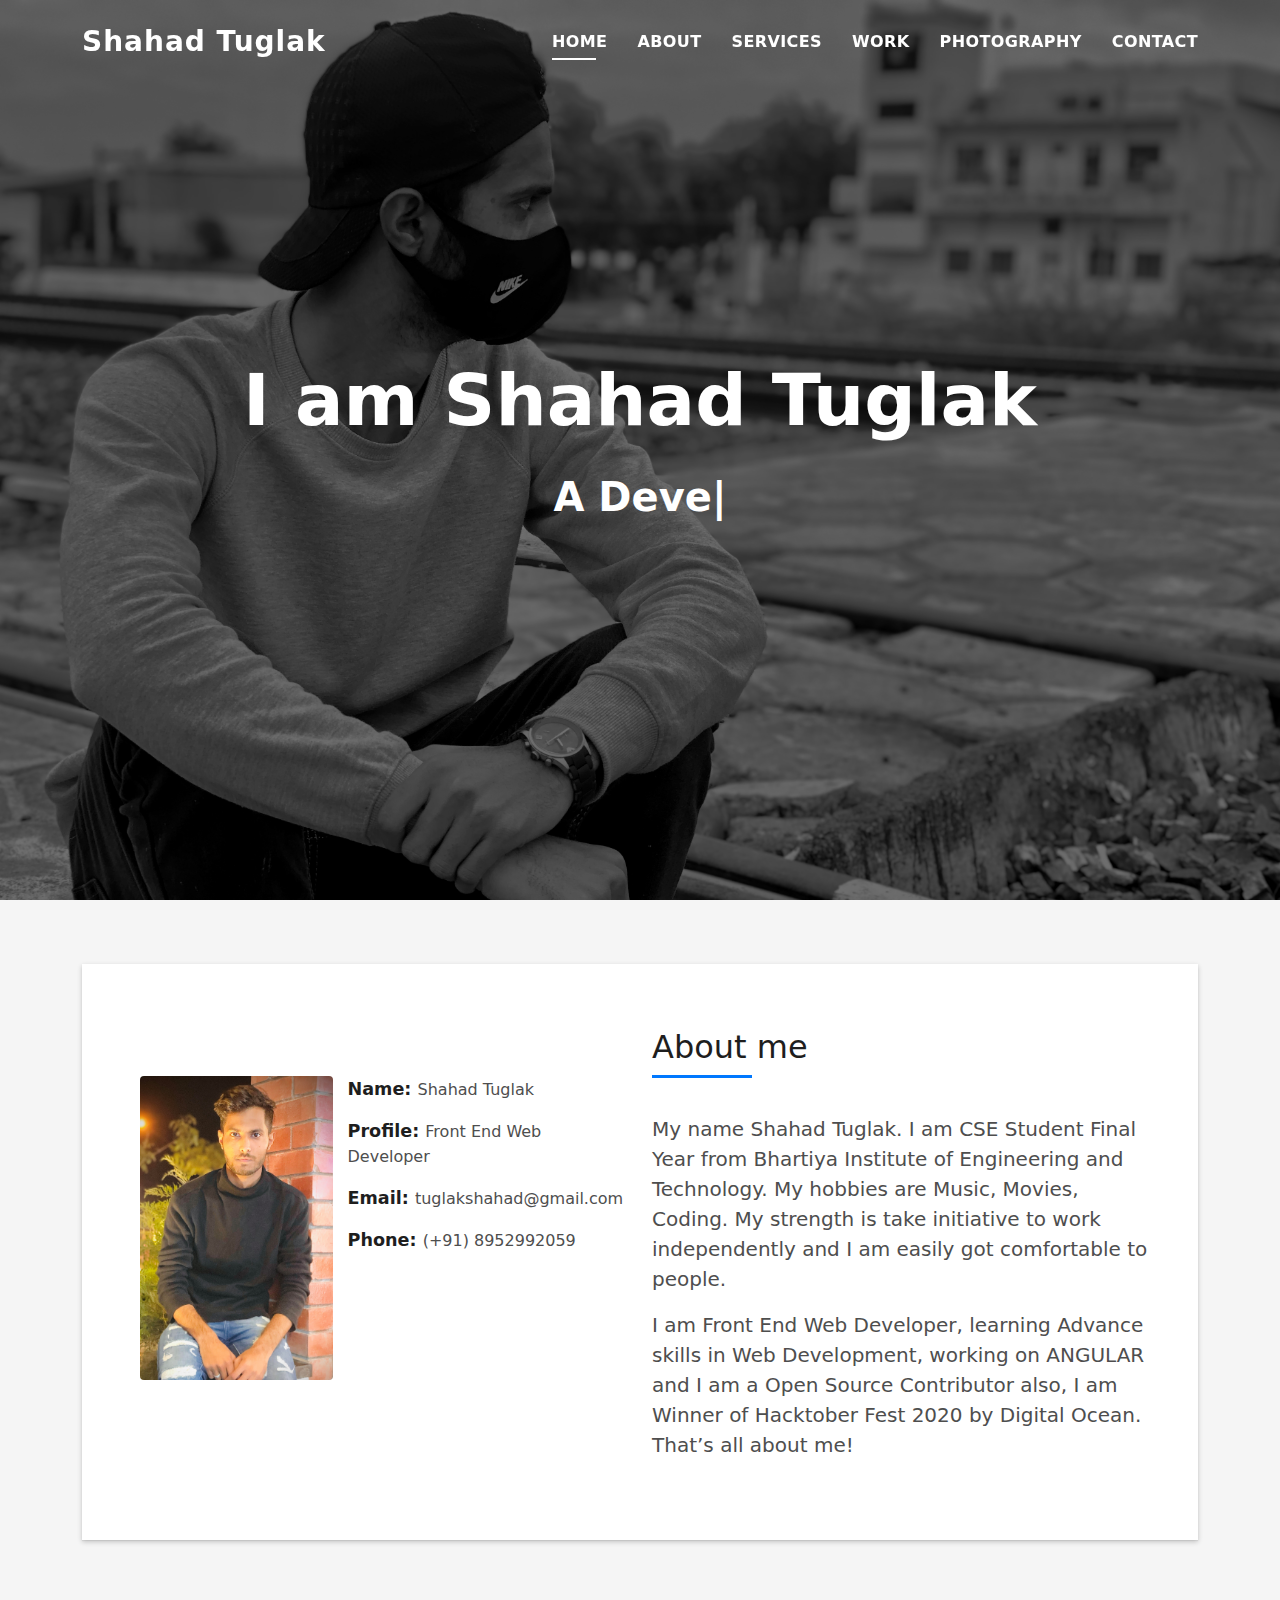
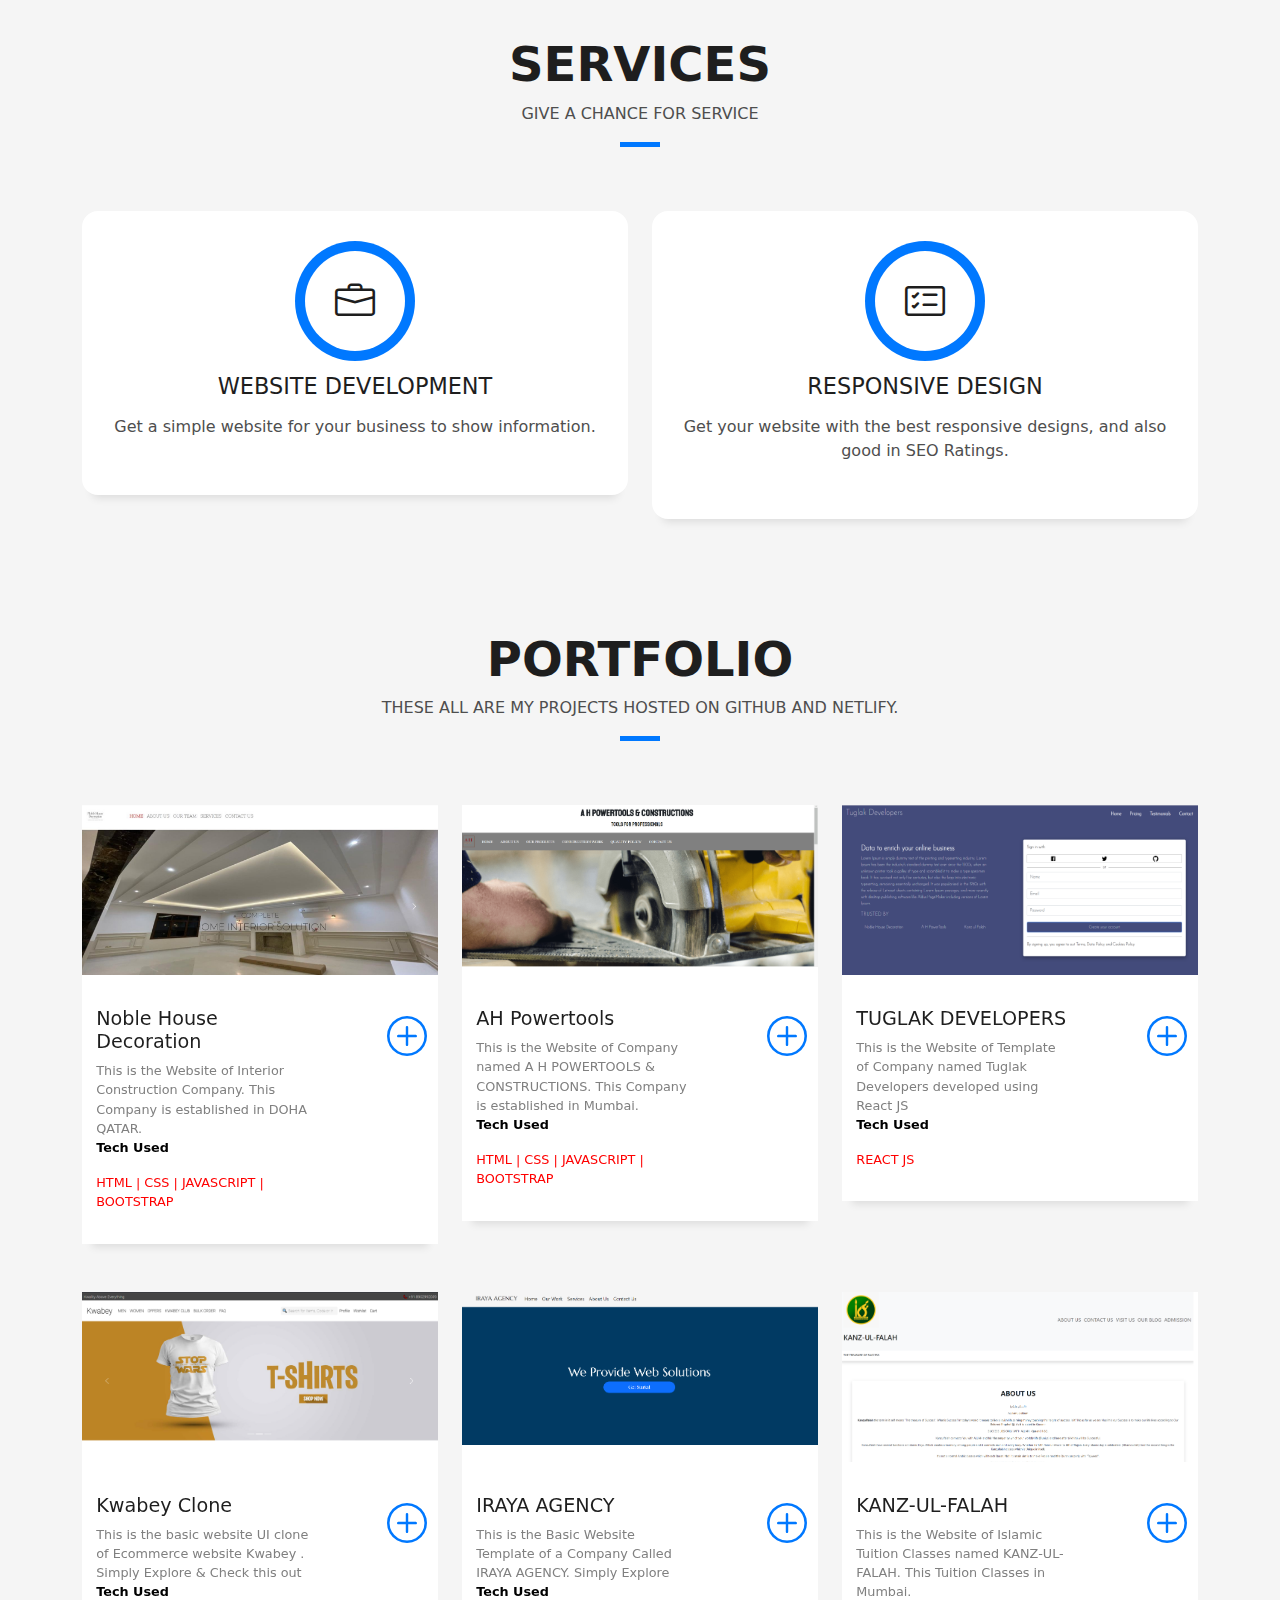
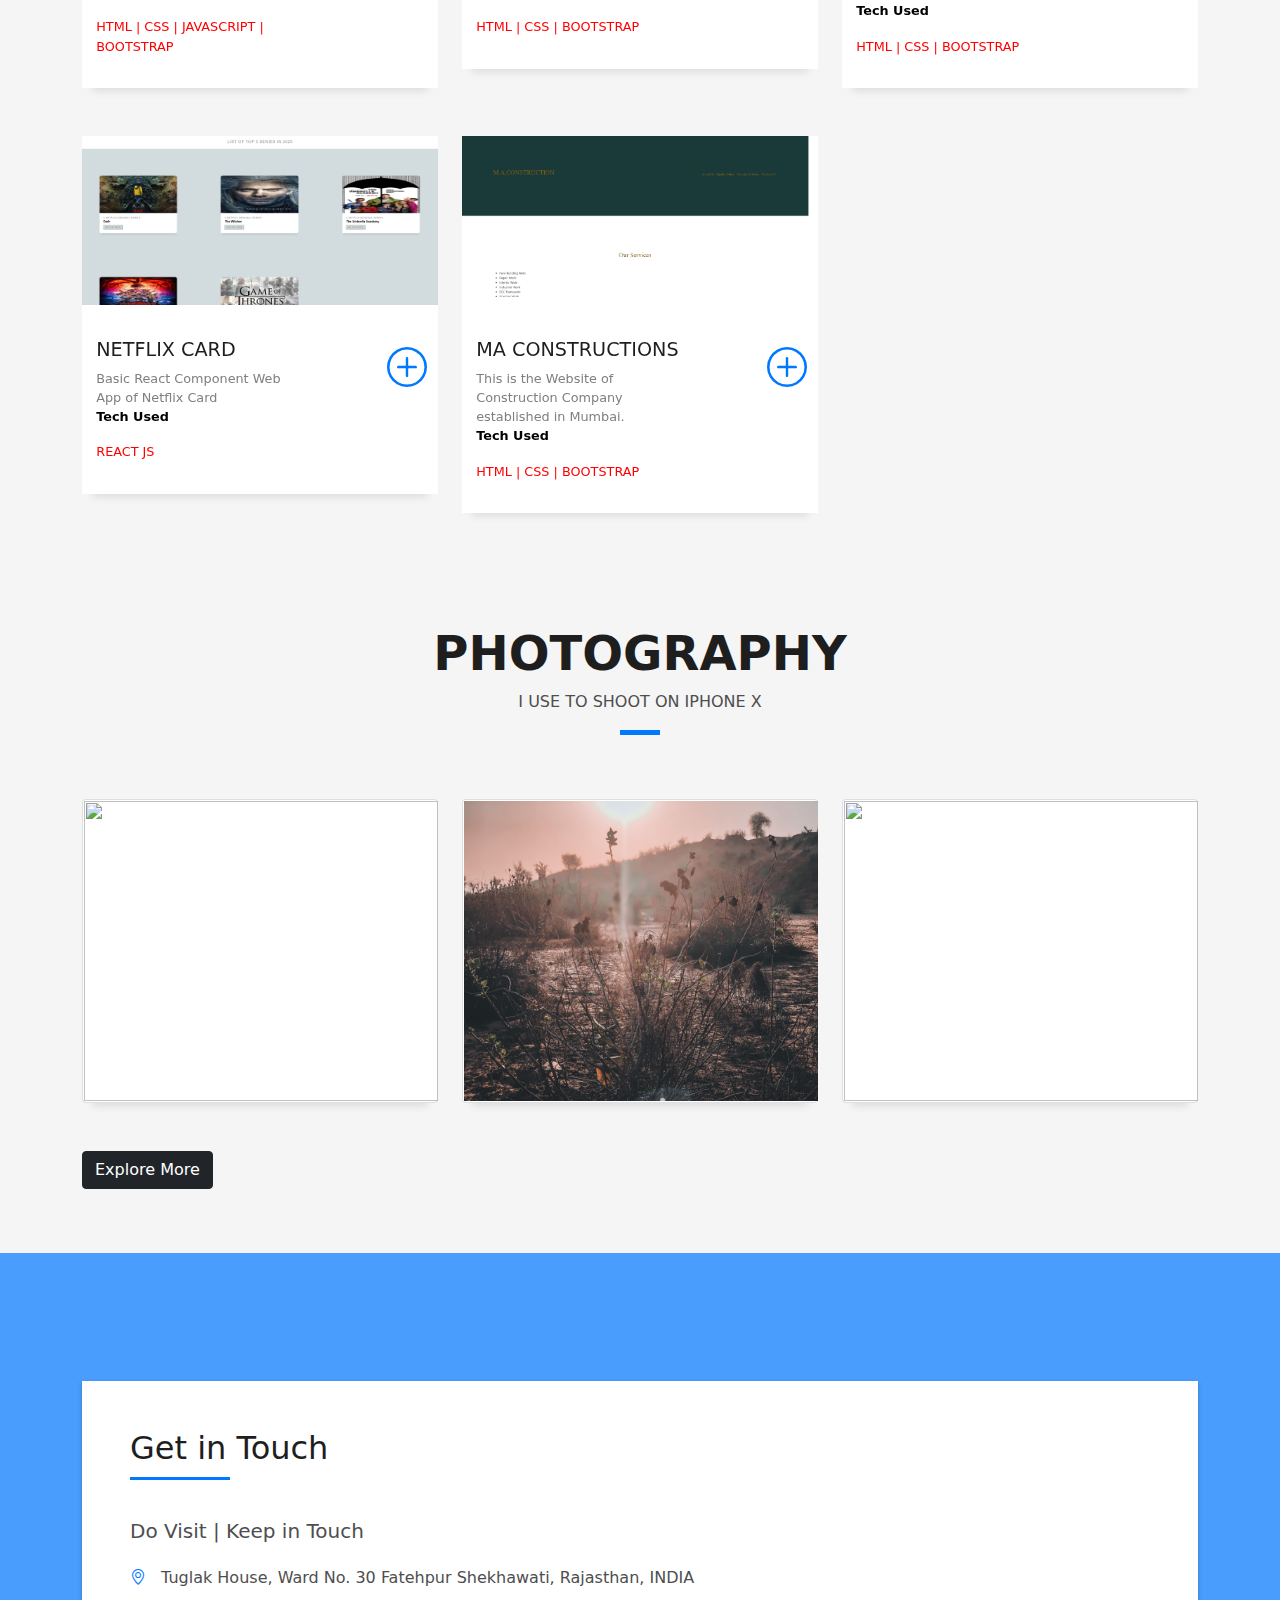
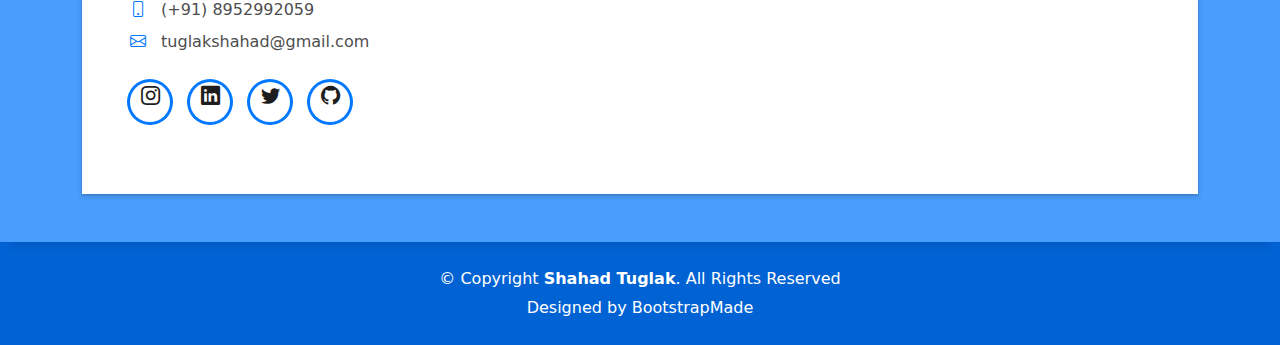
==== commit 01684107: "come changes in photography section" ====
--- a/index.html
+++ b/index.html
@@ -741,8 +741,8 @@
             <div class="col-md-4">
               <div class="card card-blog">
                 <div class="card-img">
-                  <a href="assets/img/photography/1.JPG"
-                    ><img src="assets/img/photography/1.JPG" alt="" class="img-fluid photography-img"
+                  <a href="assets/img/photography/34.JPG"
+                    ><img src="assets/img/photography/34.JPG" alt="" class="img-fluid photography-img"
                   /></a>
                 </div> 
               </div>
@@ -751,8 +751,8 @@
             <div class="col-md-4">
               <div class="card card-blog">
                 <div class="card-img">
-                  <a href="assets/img/photography/30.JPG"
-                    ><img src="assets/img/photography/30.JPG" alt="" class="img-fluid photography-img"
+                  <a href="assets/img/photography/3.JPG"
+                    ><img src="assets/img/photography/3.JPG" alt="" class="img-fluid photography-img"
                   /></a>
                 </div> 
               </div>
@@ -761,8 +761,8 @@
             <div class="col-md-4">
               <div class="card card-blog">
                 <div class="card-img">
-                  <a href="assets/img/photography/33.JPG"
-                    ><img src="assets/img/photography/33.JPG" alt="" class="img-fluid photography-img"
+                  <a href="assets/img/photography/35.JPG"
+                    ><img src="assets/img/photography/35.JPG" alt="" class="img-fluid photography-img"
                   /></a>
                 </div> 
               </div>
@@ -947,7 +947,7 @@
     </footer>
     <!-- End  Footer -->
 
-    <div id="preloader"></div>
+    <!-- <div id="preloader"></div> -->
     <a
       href="#"
       class="back-to-top d-flex align-items-center justify-content-center"
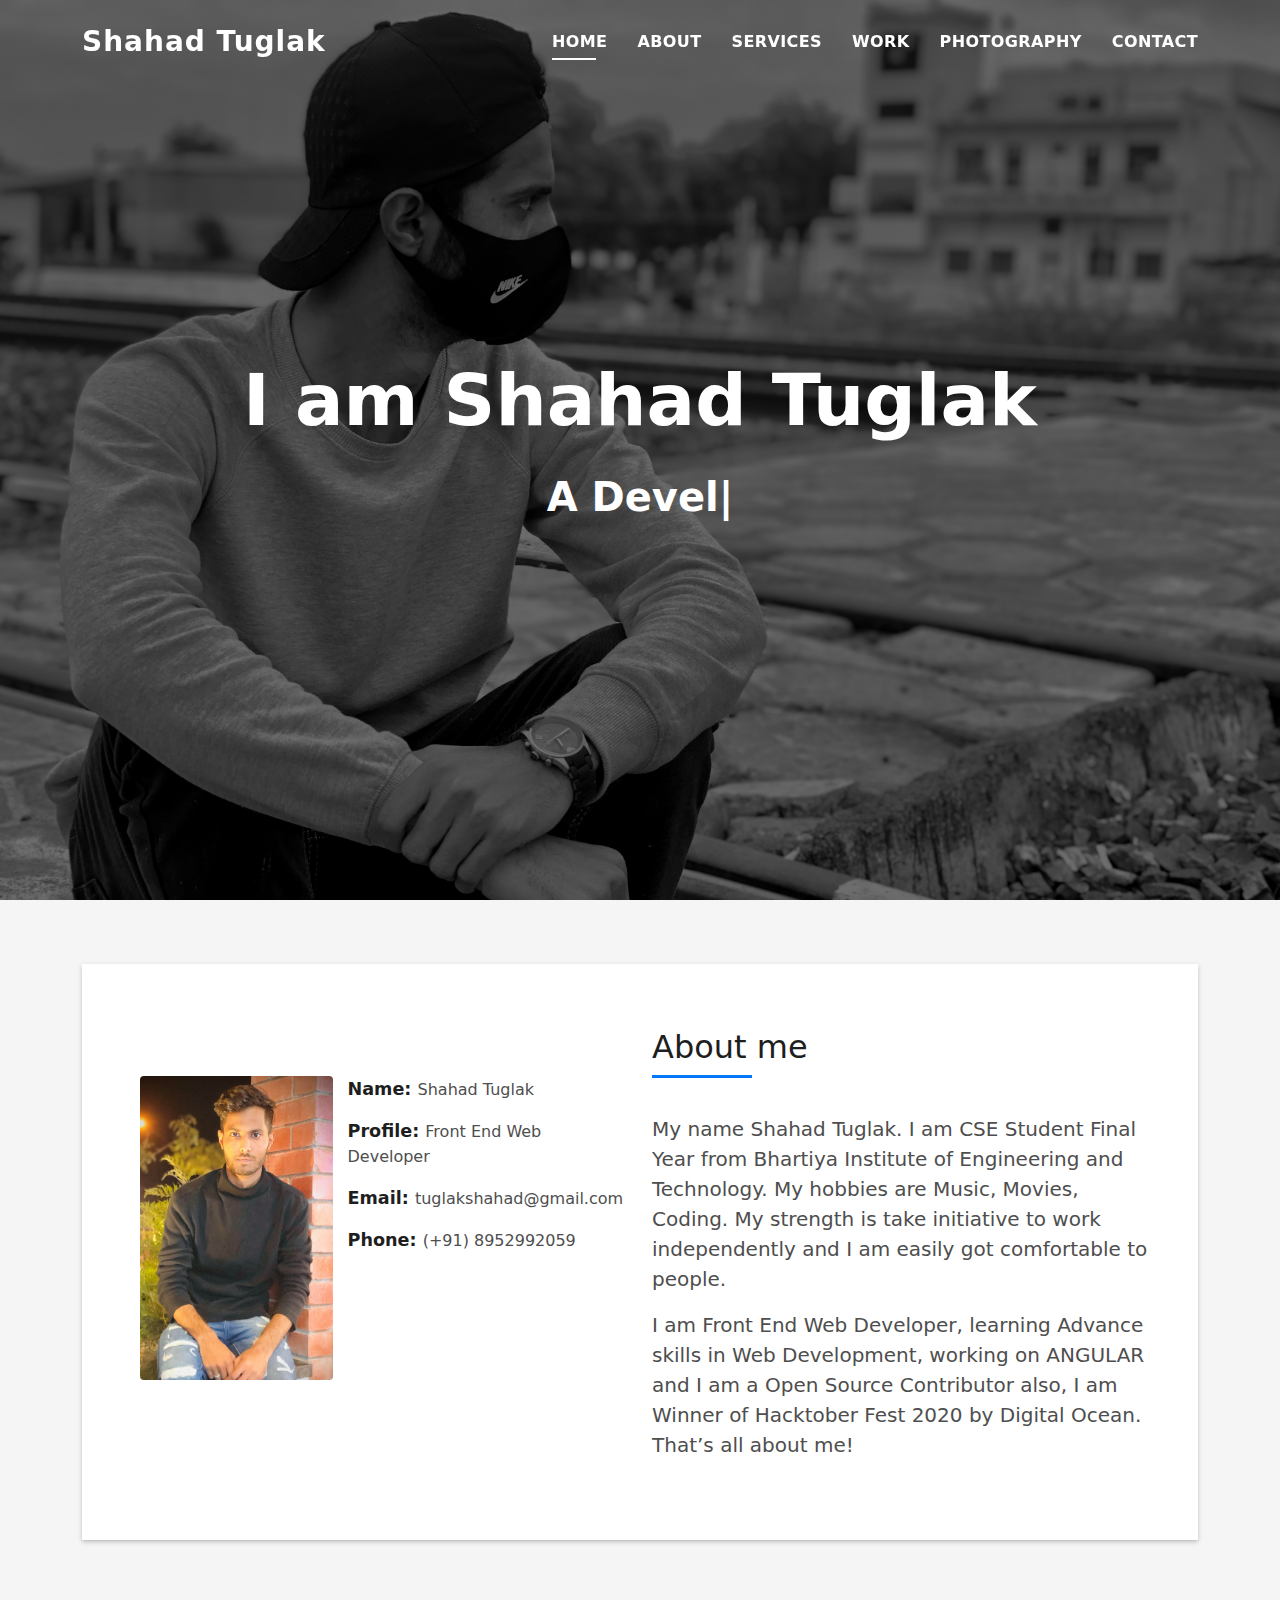
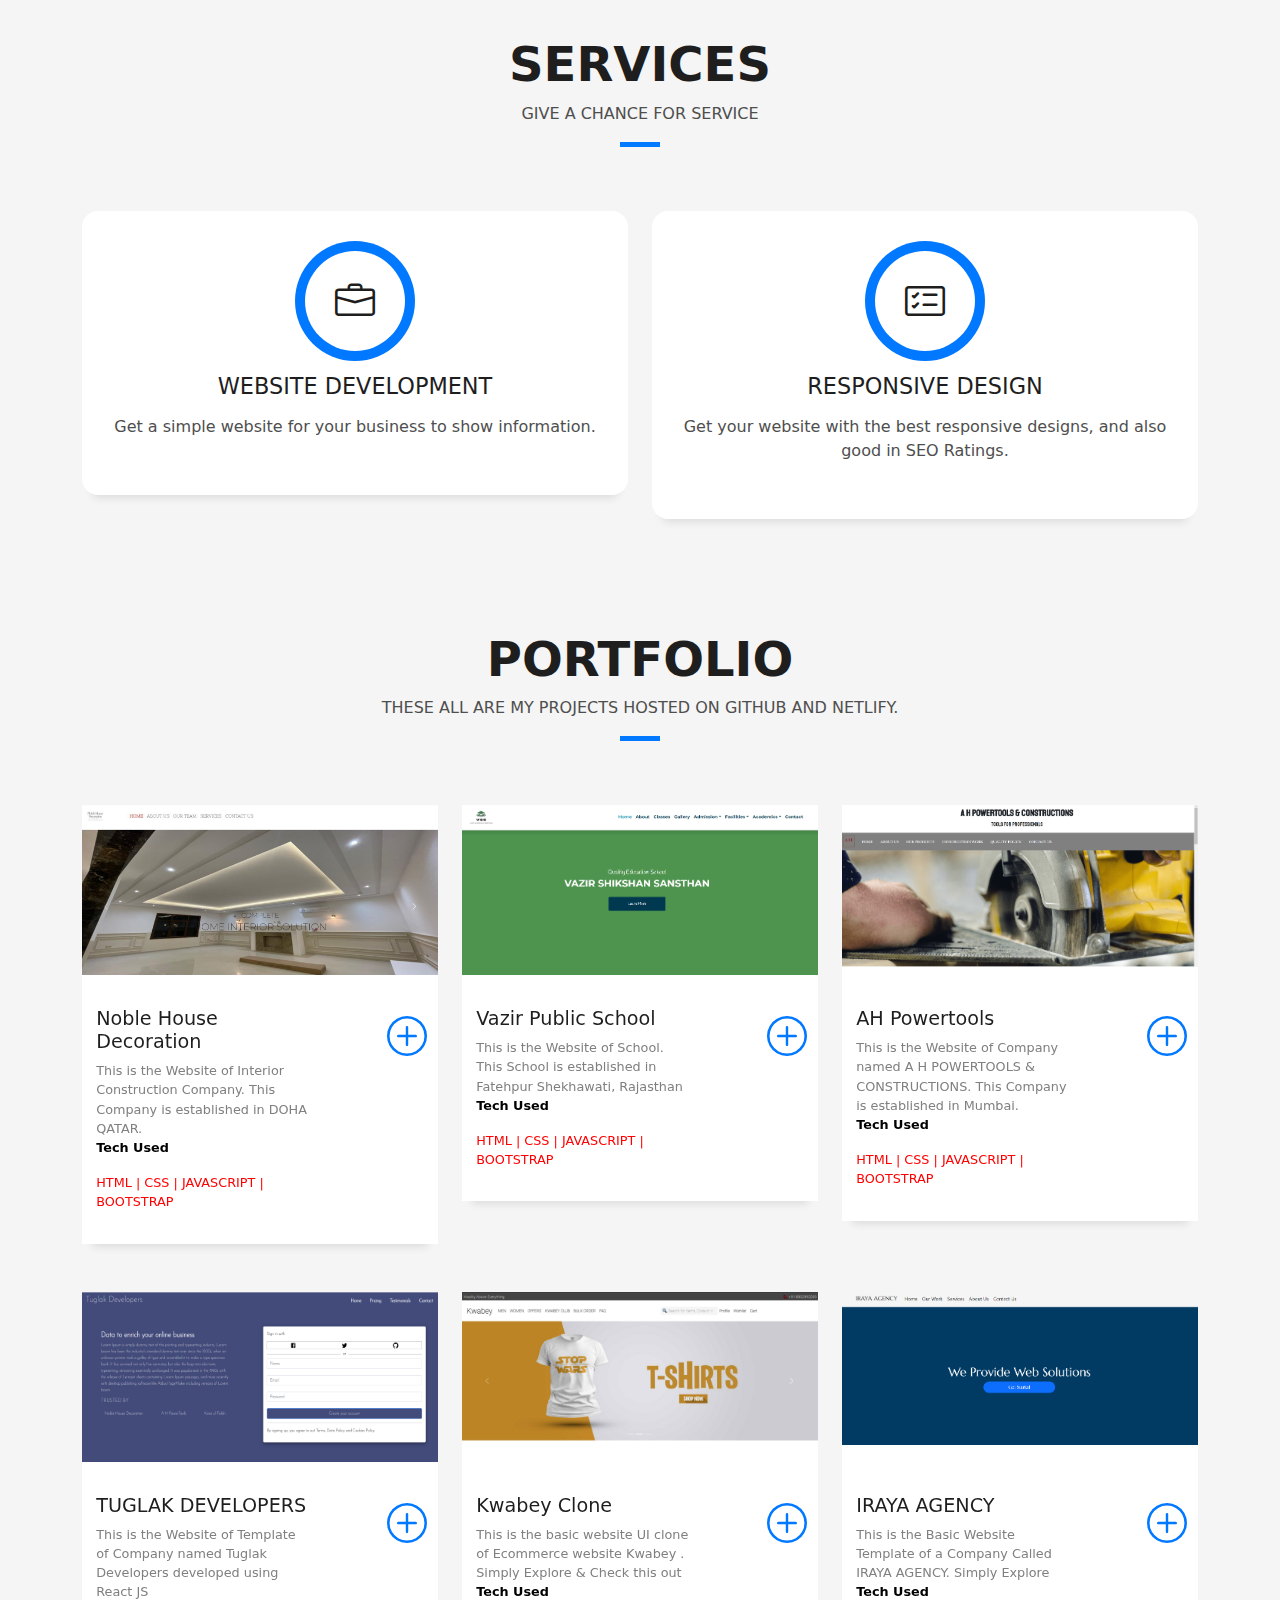
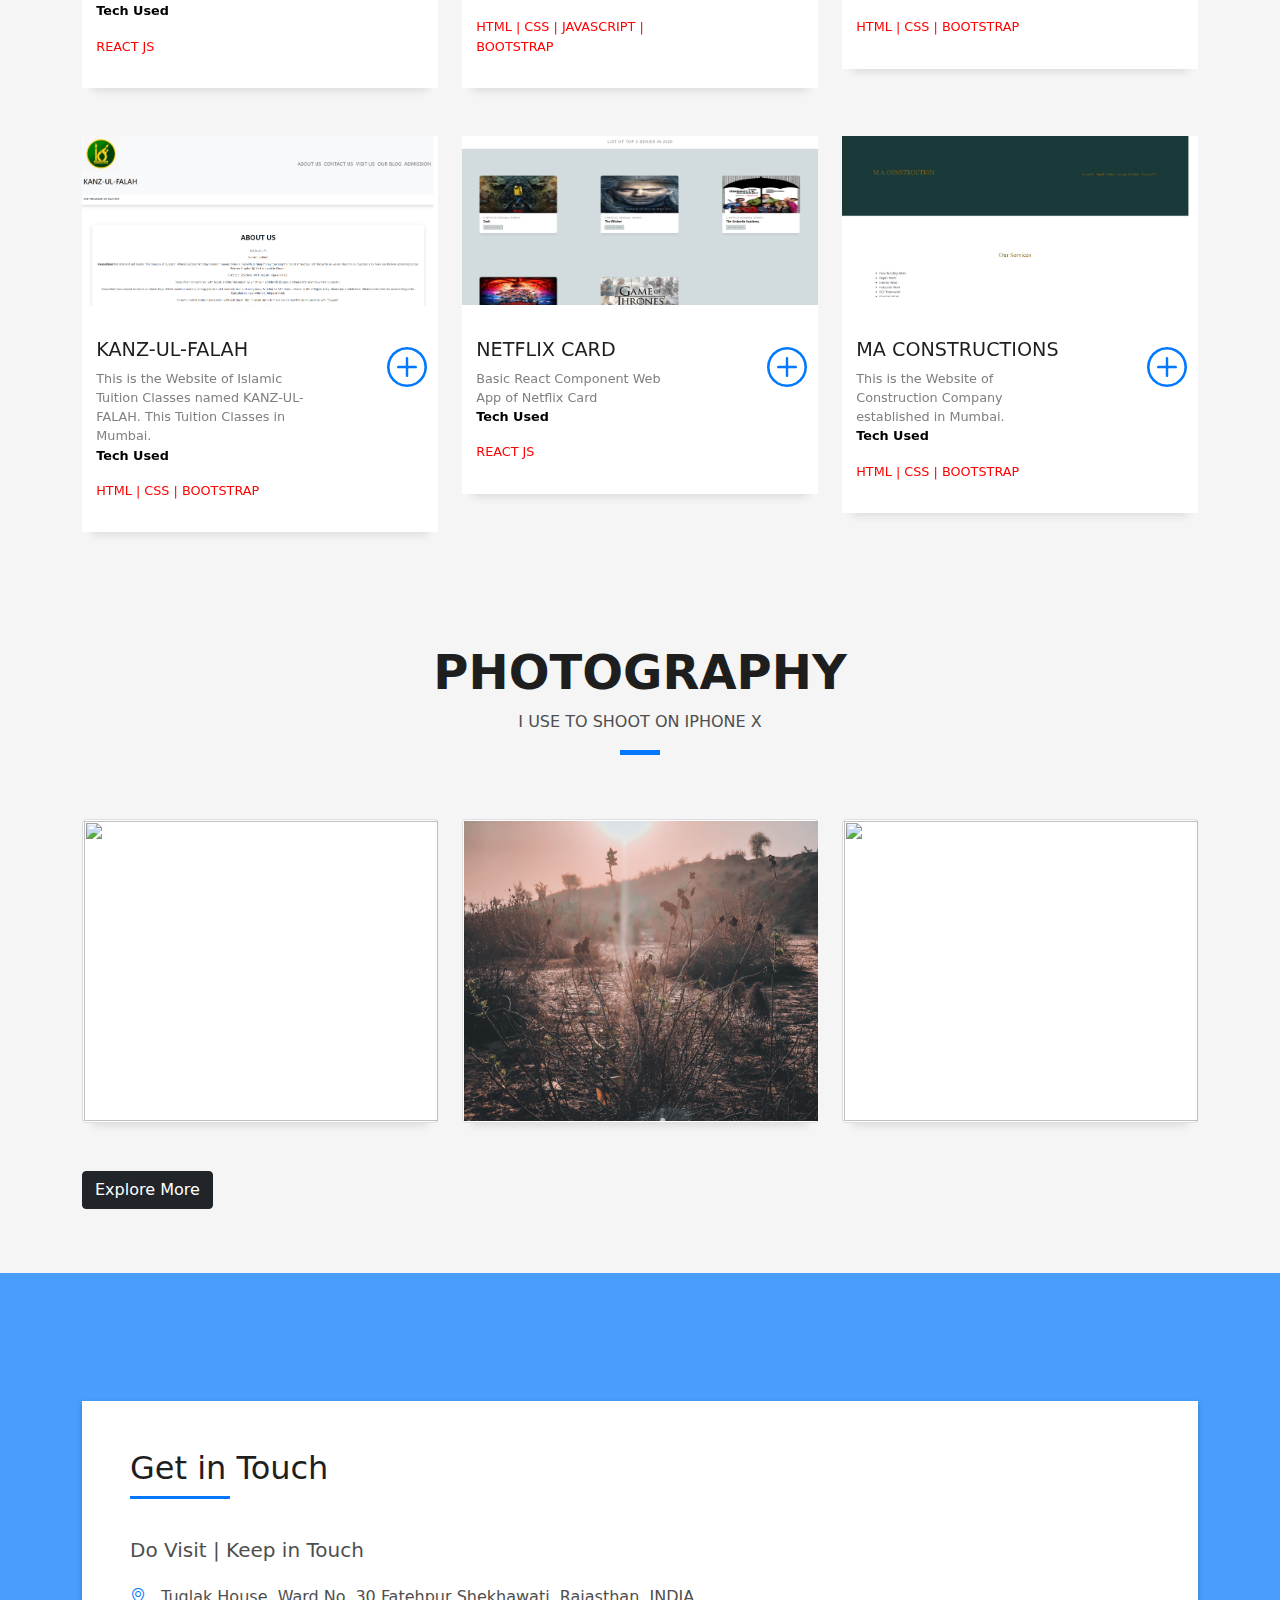
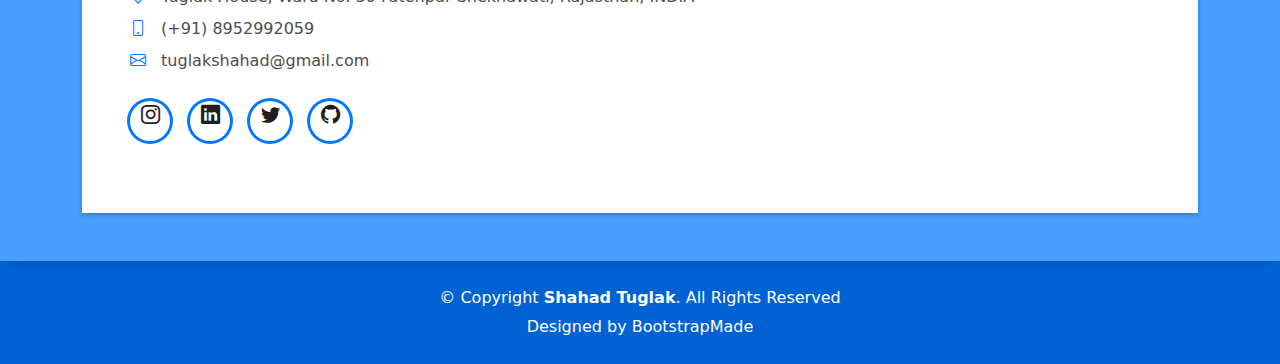
==== commit a462b2fe: "Add new Project Vazir School" ====
--- a/index.html
+++ b/index.html
@@ -94,11 +94,14 @@
                     <div class="row mt-5">
                       <div class="col-sm-6 col-md-5">
                         <div class="about-img">
-                          <img
+                          <a href="assets/img/mine-img.jpg">
+                            <img
                             src="assets/img/mine-img.jpg"
                             class="img-fluid rounded b-shadow-a"
                             alt=""
                           />
+                          </a>
+                         
                         </div>
                       </div>
                       <div class="col-sm-6 col-md-7">
@@ -413,6 +416,42 @@
                 </div>
               </div>
             </div>
+
+
+            <div class="col-md-4">
+              <div class="work-box">
+                <a
+                  href="assets/img/vazir.png"
+                  data-gallery="portfolioGallery"
+                  class="portfolio-lightbox"
+                >
+                  <div class="work-img">
+                    <img src="assets/img/vazir.png" alt="" class="img-fluid" />
+                  </div>
+                </a>
+                <div class="work-content">
+                  <div class="row">
+                    <div class="col-sm-8">
+                      <h2 class="w-title">Vazir Public School</h2>
+                      <div class="w-more">
+                        <span class="w-ctegory">This is the Website of School. This School is established in Fatehpur Shekhawati, Rajasthan</span> 
+                        <p class="tech-heading">Tech Used</p>
+                        <p class="tech-used">HTML | CSS | JAVASCRIPT | BOOTSTRAP</p>  
+                      </div>
+                    </div>
+                    <div class="col-sm-4">
+                      <div class="w-like">
+                        <a href="https://rajasthani-coders.github.io/vazirschool/" target="_blank">
+                          <span class="bi bi-plus-circle"></span
+                        ></a>
+                      </div>
+                    </div>
+                  </div>
+                </div>
+              </div>
+            </div>
+
+
             <div class="col-md-4">
               <div class="work-box">
                 <a
